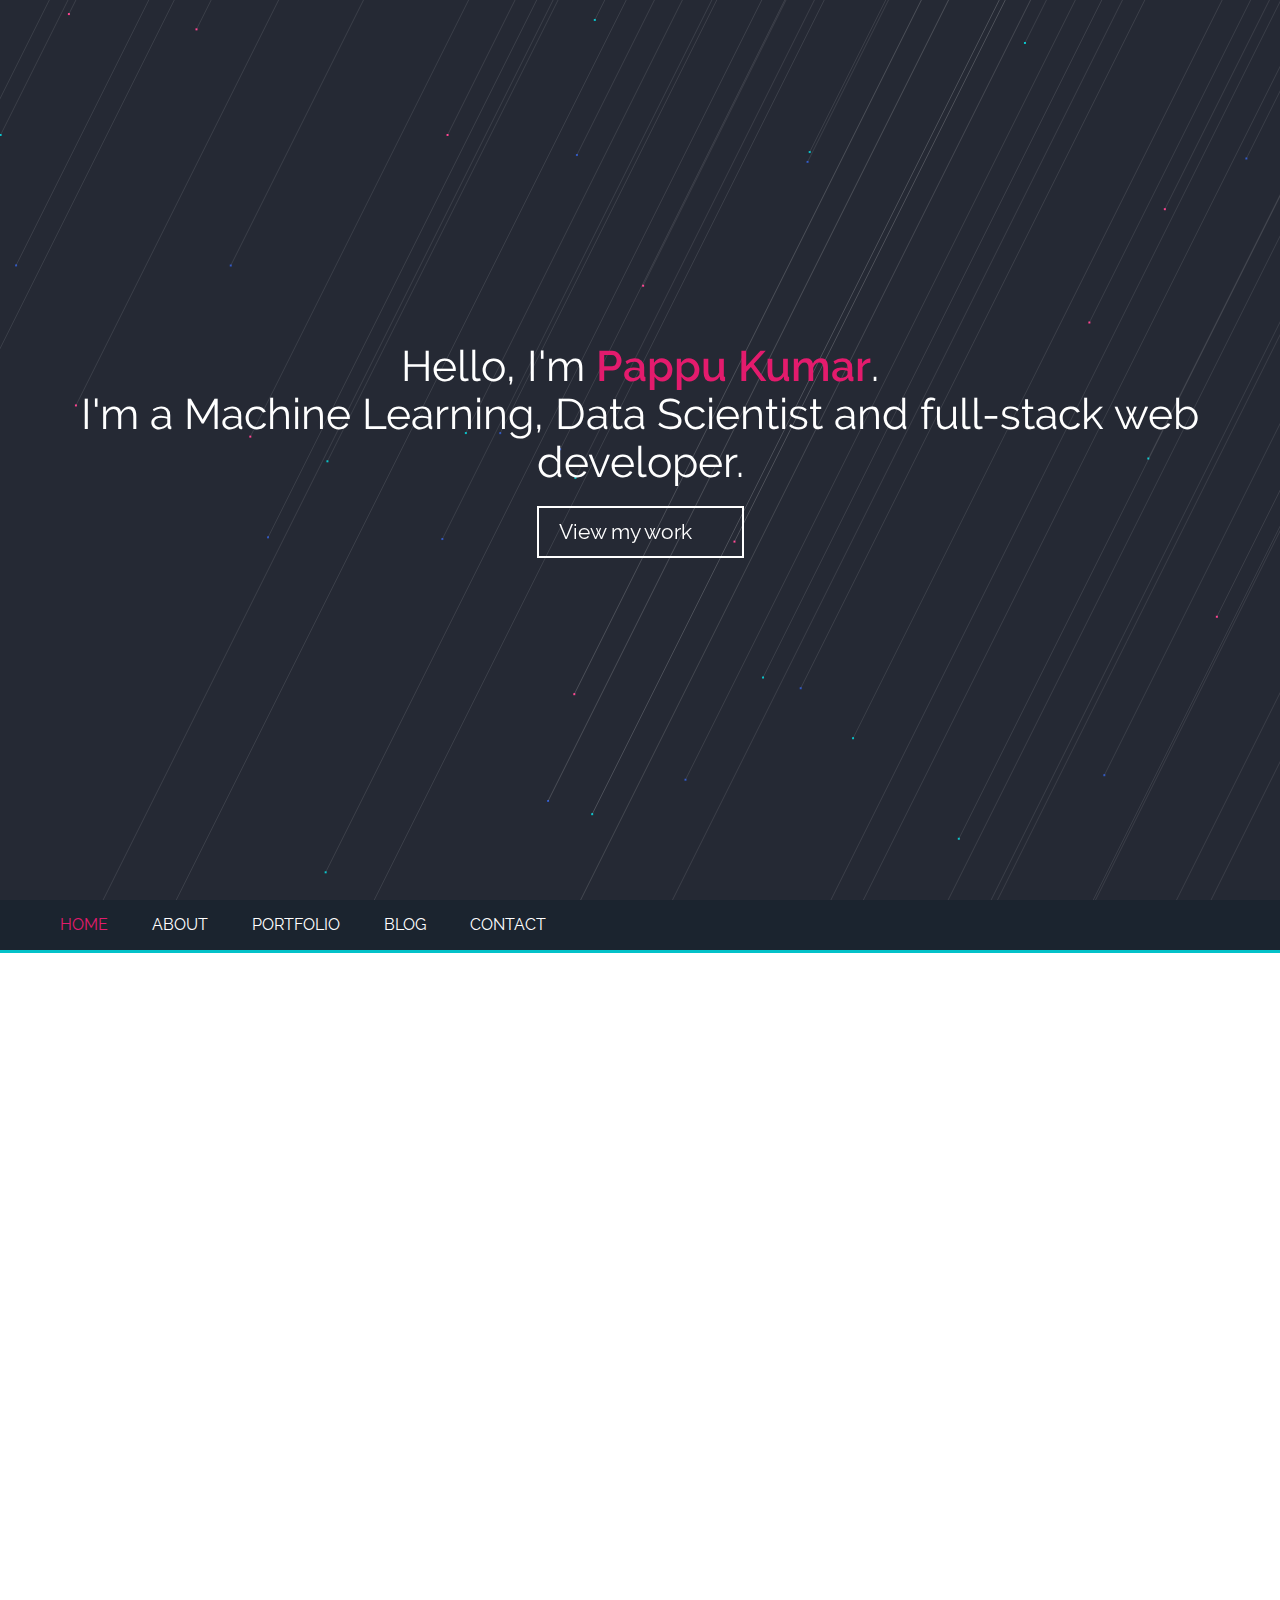
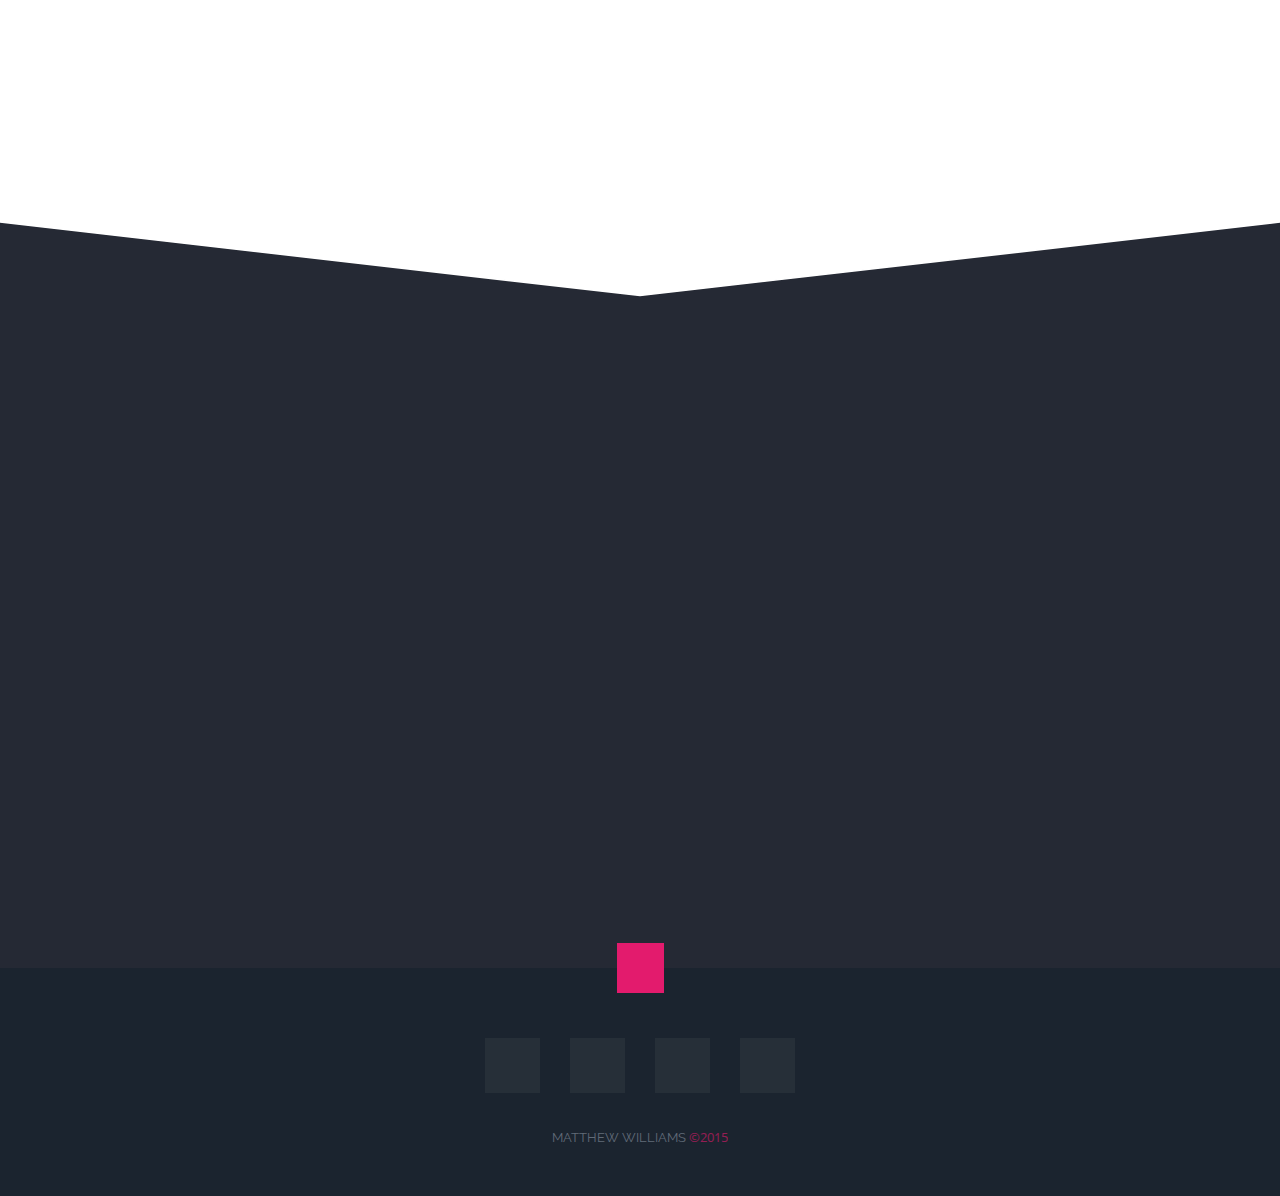
==== index.html @ 41be4f71 "Update index.html" ====
<!DOCTYPE html>
<html>
<head>
  <title></title>
  <meta name="viewport" content="width=device-width, initial-scale=1.0, maximum-scale=1, user-scalable=no">

  <!-- HOSTED -->
  <link href='https://fonts.googleapis.com/css?family=Open+Sans:400,600,700,600italic,300italic,400italic,300,700italic,800italic,800' rel='stylesheet' type='text/css'>
  <link href="fonts/mdi/css/materialdesignicons.min.css" media="all" rel="stylesheet" />

  <!-- LOCAL -->
  <link rel="stylesheet" href="style/style.css">
  <link rel='shortcut icon' href='favicon.ico' type='image/x-icon'/ >

  <!-- HOSTED -->
  <script src="https://cdnjs.cloudflare.com/ajax/libs/prefixfree/1.0.7/prefixfree.min.js"></script>
  <script src="https://ajax.googleapis.com/ajax/libs/jquery/2.2.0/jquery.min.js"></script>
  <script src="https://cdnjs.cloudflare.com/ajax/libs/mixitup/2.1.11/jquery.mixitup.min.js"></script>
  <script src="https://cdnjs.cloudflare.com/ajax/libs/waypoints/4.0.0/jquery.waypoints.min.js"></script>

  <!-- LOCAL -->
  <script src="scripts/pt.min.js"></script>
  <script src="scripts/index.js"></script>
  <script src="scripts/modal.js"></script>

</head>
<body>
<div class="overflow-wrap">

<!-- HOME -->
  <div class="modal-wrap flex">
    <div class="mask"></div>
    <div class="modal" id="modal">
      <div class="carousel-wrap">
        <div class="window">
          <div id="carousel">
          <div class="slide"></div>
          <div class="slide"></div>
          <div class="slide"></div>
          </div>
          <i class="mdi mdi-chevron-left" id="prev"></i>
          <i class="mdi mdi-chevron-right" id="next"></i>
        </div>

      </div>
      <div class="info-box">
        <div class="title"></div>
        <div class="tag"></div>
        <div class="detail"></div>
        <a href="#" target="_blank"><div class="button"><i class="mdi mdi-open-in-new"></i>VIEW SITE</div></a>
      </div>
      <i class="close mdi mdi-close"></i>
    </div>
  </div>

  <section id="home" class="flex height-fix">
    <div id="pt" class="canvas"></div>
    <div class="flex">

      <div class="text">
        Hello, I'm <span class="highlight">Pappu Kumar</span>.
        <br>
        I'm a Machine Learning, Data Scientist and full-stack web developer.
      </div>

      <div class="button page-link" dest="about">View my work <i class="mdi mdi-arrow-right"></i></div>

      <nav class="flex">
        <div class="link-wrap">
          <div class="active page-link" dest="home">home</div>
          <div class="page-link" dest="about">about</div>
          <div class="page-link" dest="portfolio">portfolio</div>
          <div class="page-link" dest="blog">blog</div>
          <div class="page-link" dest="contact">contact</div>
        </div>
        <i class="mdi mdi-menu"></i>
      </nav>
    </div>

  </section>

<!-- ABOUT -->
  <section id="about">
    <div class="container flex">

      <div class="header waypoint" data-animation="slide-in-left">ABOUT</div>
      <div class="header-bar waypoint" data-animation="slide-in-left" data-delay=".5s"></div>

      <div class="flex row label-wrap">
        <div class="flex row-gt-sm">
        <div class="flex bullet-wrap ">
          <div class="hex-wrap waypoint" data-animation="flip-in-x">
            <div class="hexagon">
              <i class="mdi mdi-speedometer"></i>
            </div>
          </div>
          <div class="waypoint" data-animation="fade-in">
            <div class="label bold">Fast</div>
            <div>Fast load times and lag free interaction, my highest priority.</div>
          </div>
        </div>

        <div class="flex bullet-wrap " >
          <div class="hex-wrap waypoint" data-animation="flip-in-x" data-delay=".2s">
            <div class="hexagon">
              <i class="mdi mdi-cellphone-link"></i>
            </div>
          </div>
          <div class="waypoint" data-animation="fade-in" data-delay=".2s">
            <div class="label bold">Responsive</div>
            <div>My layouts will work on any device, big or small.</div>
          </div>
        </div>
        </div>
        <div class="flex row-gt-sm">
          <div class="flex bullet-wrap " >
            <div class="hex-wrap waypoint" data-animation="flip-in-x" data-delay=".4s">
              <div class="hexagon">
                <i class="mdi mdi-lightbulb-outline"></i>
              </div>
            </div>
            <div class="waypoint" data-animation="fade-in" data-delay=".4s">
              <div class="label bold">Intuitive</div>
              <div>Strong preference for easy to use, intuitive UX/UI.</div>
            </div>
          </div>

          <div class="flex bullet-wrap " >
            <div class="hex-wrap waypoint" data-animation="flip-in-x" data-delay=".6s">
              <div class="hexagon">
                <i class="mdi mdi-rocket"></i>
              </div>
            </div>
            <div class="waypoint" data-animation="fade-in" data-delay=".6s">
              <div class="label bold">Dynamic</div>
              <div>Websites don't have to be static, I love making pages come to life.</div>
            </div>
          </div>
        </div>
      </div>

      <div class="skills-wrapper flex row-gt-sm">
        <div class="flex flex-50-gt-sm waypoint" data-animation="slide-in-left">
          <img src="img/me.jpg" class="me">
          <!-- <div><img class="up-arrow" src="img/up-arrow.png"></div> -->
          <div class="label bold">Who's this guy?</div>
          <div>
            I'm the Front-End Developer for <a class="highlight" href="http://www.eyecuelab.com" target="_blank">EyeCue Lab</a> in Portland, OR.
            <br>
            I have serious passion for UI effects, animations and creating intuitive, dynamic user experiences.
            <br>
            <span class="page-link highlight" dest="contact">Let's make something special.</span>
          </div>
        </div>

        <div class="flex flex-50-gt-sm waypoint bars-wrap"  data-animation="slide-in-right">
          <div class="bar flex">
            <div class="bar fill" style="width:75%">
              <div class="tag bold flex">CSS</div>
            </div>
            <span>80%</span>
          </div>

          <div class="bar flex">
            <div class="bar fill" style="width:85%">
              <div class="tag bold flex">HTML</div>
            </div>
            <span>90%</span>
          </div>


          <div class="bar flex">
            <div class="bar fill" style="width:65%">
              <div class="tag bold flex">React</div>
            </div>
            <span>70%</span>
          </div>

          <div class="bar flex">
            <div class="bar fill" style="width:80%">
              <div class="tag bold flex">JavaScript</div>
            </div>
            <span>80%</span>
          </div>

          <div class="bar flex">
            <div class="bar fill" style="width:65%">
              <div class="tag bold flex">Angular</div>
            </div>
            <span>70%</span>
          </div>

          <div class="bar flex">
            <div class="bar fill" style="width:55%">
              <div class="tag bold flex">Node.js</div>
            </div>
            <span>50%</span>
          </div>


          <div class="bar flex">
            <div class="bar fill" style="width:65%">
              <div class="tag bold flex">Ruby/Rails</div>
            </div>
            <span>70%</span>
          </div>

          <div class="bar flex">
            <div class="bar fill" style="width:55%">
              <div class="tag bold flex">UI Design</div>
            </div>
            <span>50%</span>
          </div>

          <div class="bar flex">
            <div class="bar fill" style="width:60%">
              <div class="tag bold flex">Photoshop</div>
            </div>
            <span>60%</span>
          </div>

          <div class="bar flex">
            <div class="bar fill" style="width:45%">
              <div class="tag bold flex">Illustrator</div>
            </div>
            <span>40%</span>
          </div>

        </div>
      </div>
    </div>
  </section>

<!-- PORTFOLIO -->
  <section class="flex" id="portfolio">

    <div class="header waypoint" data-animation="slide-in-right">PROJECTS</div>
    <div class="header-bar waypoint" data-animation="slide-in-right" data-delay=".3s"></div>

    <div class="filter-wrap waypoint" data-animation="fade-in">
      <div class="flex row">
        <div class="filter" data-filter="all">ALL</div>
        <div class="filter" data-filter=".node">NODE.JS</div>
        <div class="filter" data-filter=".rails">RUBY/RAILS</div>
        <div class="filter" data-filter=".js">JAVASCRIPT</div>
      </div>
      <div class="float-bar">
        <div class="flex row">
          <div class="filter" data-filter="all">ALL</div>
          <div class="filter" data-filter=".node">NODE.JS</div>
          <div class="filter" data-filter=".rails">RUBY/RAILS</div>
          <div class="filter" data-filter=".js">JAVASCRIPT</div>
        </div>
      </div>
    </div>

    <div id="gallery" class="container flex row wrap waypoint">
      <div class="mix js" data-my-order="1">
        <div>
          <div class="card"></div>
          <div class="text">
            <div class="bold">Roambi</div>
            <span class="highlight">Pure JavaScript</span>
          </div>
          <div class="button" id="roambi">LEARN MORE</div>
        </div>
      </div>

      <div class="mix rails" data-my-order="1">
        <div>
          <div class="card"></div>
          <div class="text">
            <div class="bold">Walker Tracker</div>
            <span class="highlight">Ruby on Rails+ JS</span>
          </div>
          <div class="button" id="walker">LEARN MORE</div>
        </div>
      </div>

      <div class="mix node" data-my-order="1">
        <div>
          <div class="card"></div>
          <div class="text">
            <div class="bold">MY STAND</div>
            <span class="highlight">Node.js on Sails</span>
          </div>
          <div class="button" id="mystand">LEARN MORE</div>
        </div>
      </div>

      <div class="mix js" data-my-order="1">
        <div>
          <div class="card"></div>
          <div class="text">
            <div class="bold">NEVER SURRENDER</div>
            <span class="highlight">Pure JavaScript</span>
          </div>
          <div class="button" id="never">LEARN MORE</div>
        </div>
      </div>

      <div class="mix rails" data-my-order="1">
        <div>
          <div class="card"></div>
          <div class="text">
            <div class="bold">Powur</div>
            <span class="highlight">Ruby on Rails + Angular</span>
          </div>
          <div class="button" id="powur">LEARN MORE</div>
        </div>
      </div>


      <div class="mix node" data-my-order="1">
        <div>
          <div class="card"></div>
          <div class="text">
            <div class="bold">The Mall</div>
            <span class="highlight">Node + React.js</span>
          </div>
          <div class="button" id="themall">LEARN MORE</div>
        </div>
      </div>
    </div>
  </section>

<!-- BLOG -->
  <section id="blog">
    <div class="container flex">

      <div class="header waypoint" data-animation="slide-in-left">BLOG</div>
      <div class="header-bar waypoint" data-animation="slide-in-left" data-delay=".5s"></div>

      <div class="flex row wrap">
        <div class="flex row-gt-sm">
          <a href="http://blog.eyecuelab.com/2016/04/29/breaking-your-coders-block/" target="_blank">
            <div class="blog-wrap waypoint" data-animation="fade-in">
              <div class="fade-wrap">
                <div class="thumb" id="thumb-1"></div>
                <div class="label bold">Breaking Your Coder's Block</div>
                <div class="date">APRIL 29, 2016</div>
                <div class="bar"></div>
                <div class="text">
                  At one time or another, as a developer, we've all found ourselves hopelessly stuck on a coding issue...
                </div>
              </div>
            </div>
          </a>
          <a href="http://blog.eyecuelab.com/2015/03/19/this-is-your-brain-on-caffeine/" target="_blank">
            <div class="blog-wrap waypoint" data-animation="fade-in" data-delay=".2s">
              <div class="fade-wrap">
                <div class="thumb" id="thumb-2"></div>
                <div class="label bold">!Awake: This is Your Brain on Caffeine</div>
                <div class="date">MARCH 19, 2015</div>
                <div class="bar"></div>
                <div class="text">
                  If there's one thing I can truly claim to be an expert on, it's staying awake. For five years I struggled to stay employed...
                </div>
              </div>
            </div>
          </a>
        </div>
        <div class="flex row-gt-sm">
          <a href="http://blog.eyecuelab.com/2015/03/04/getting-a-handle-on-handlebars/" target="_blank">
            <div class="blog-wrap waypoint" data-animation="fade-in" data-delay=".4s">
              <div class="fade-wrap">
                <div class="thumb" id="thumb-3"></div>
                <div class="label bold">Getting a Handle on Handlebars</div>
                <div class="date">MARCH 04, 2015</div>
                <div class="bar"></div>
                <div class="text">
                  Here at EyeCue Lab we render most of our data-laden HTML pages in Handlebar templates...
                </div>
              </div>
            </div>
          </a>
          <a href="http://blog.eyecuelab.com/2015/02/23/essential_extensions/" target="_blank">
            <div class="blog-wrap waypoint" data-animation="fade-in" data-delay=".6s">
              <div class="fade-wrap">
                <div class="thumb" id="thumb-4"></div>
                <div class="label bold">5 Extensions for Your Chrome Toolbelt</div>
                <div class="date">FEBRUARY 23, 2015</div>
                <div class="bar"></div>
                <div class="text">
                  If you're not using Google Chrome as a front-end web developer, you're missing out. Not only is Chrome the...
                </div>
              </div>
            </div>
          </a>
        </div>
      </div>
    </div>
  </section>

  <!-- CONTACT -->
  <section id="contact">
    <svg preserveAspectRatio="none" viewBox="0 0 100 102" height="75" width="100%" version="1.1" xmlns="http://www.w3.org/2000/svg" class="svgcolor-light">
      <path d="M0 0 L50 100 L100 0 Z" fill="white" stroke="white"></path>
    </svg>
    <div class="container flex">
      <div class="header waypoint" data-animation="slide-in-left">CONTACT</div>
      <div class="header-bar waypoint" data-animation="slide-in-right" data-delay=".25s"></div>
      <div class="highlight waypoint" data-animation="slide-in-right" data-delay=".5s">Have a question or want to work together?</div>
      <form class="waypoint" data-animation="pop-in" data-delay=".5s" id="contact-form">
        <input placeholder="Name" type="text" name="name" required>
        <input placeholder="Enter email" type="email" name="email" required>
        <textarea placeholder="Your Message" type="text" name="message"></textarea>
        <div id="success">
          <div>Your message was sent successfully. Thanks!<span id="close" class="mdi mdi-close"></span></div>
        </div>
        <input class="button" type="submit" id="submit" value=SUBMIT>
      </form>
    </div>
  </section>

  <footer>
    <i class="mdi mdi-chevron-double-up page-link" dest="home"></i>

    <div class="icon-wrap flex row">
      <a href="https://www.linkedin.com/in/mattwilliams85">
        <div class="flex icon" id="icon-2">
          <i class="mdi mdi-linkedin"></i>
        </div>
      </a>
      <a href="https://www.facebook.com/matthew.williams.351">
        <div class="flex icon" id="icon-3">
          <i class="mdi mdi-facebook"></i>
        </div>
      </a>
      <a href="https://instagram.com/infinite_edge/">
        <div class="flex icon" id="icon-4">
          <i class="mdi mdi-instagram"></i>
        </div>
      </a>
      <a href="http://codepen.io/matthewwilliams/">
        <div class="flex icon" id="icon-5">
          <i class="mdi mdi-codepen"></i>
        </div>
      </a>
    </div>
    <div class="info-box">
      <div class="footnote">MATTHEW WILLIAMS <span class="highlight">&copy;2015</span></div>
    </div>
  </footer>

</div>

<div id="preload">
   <img src="img/me.png"/>
   <img src="img/filler.jpg"/>
   <img src="img/thumb-1.jpg"/>
   <img src="img/thumb-2.jpg"/>
   <img src="img/thumb-3.jpg"/>
   <img src="img/thumb-4.jpg"/>
   <img src="img/thumb-5.jpg"/>
   <img src="img/thumb-6.jpg"/>
   <img src="img/blog-1.jpg"/>
   <img src="img/blog-2.jpg"/>
   <img src="img/blog-3.jpg"/>
   <img src="img/blog-4.jpg"/>
   <img src="img/slides/mystand-0.jpg"/>
   <img src="img/slides/mystand-1.jpg"/>
   <img src="img/slides/mystand-2.jpg"/>
   <img src="img/slides/never-0.jpg"/>
   <img src="img/slides/never-1.jpg"/>
   <img src="img/slides/never-2.jpg"/>
   <img src="img/slides/powur-0.jpg"/>
   <img src="img/slides/powur-1.jpg"/>
   <img src="img/slides/powur-2.jpg"/>
   <img src="img/slides/roambi-0.jpg"/>
   <img src="img/slides/roambi-1.jpg"/>
   <img src="img/slides/roambi-2.jpg"/>
   <img src="img/slides/themall-0.jpg"/>
   <img src="img/slides/themall-1.jpg"/>
   <img src="img/slides/themall-2.jpg"/>
   <img src="img/slides/walker-0.jpg"/>
   <img src="img/slides/walker-1.jpg"/>
   <img src="img/slides/walker-2.jpg"/>
</div>

</body>
</html>

<script src="scripts/canvas.js"></script>
---- style/style.css ----
@font-face {
  font-family: 'Raleway';
  src: url("../fonts/Raleway-Regular.ttf"); }
@font-face {
  font-family: 'Raleway-semibold';
  src: url("../fonts/Raleway-SemiBold.ttf"); }
@font-face {
  font-family: 'Raleway-bold';
  src: url("../fonts/Raleway-Bold.ttf"); }
@keyframes fadeIn {
  100% {
    opacity: 1; } }
@keyframes flipInX {
  from {
    -webkit-transform: perspective(400px) rotateY(90deg);
    transform: perspective(400px) rotateY(90deg);
    -webkit-animation-timing-function: ease-in;
    animation-timing-function: ease-in;
    opacity: 0; }
  40% {
    -webkit-transform: perspective(400px) rotateY(-20deg);
    transform: perspective(400px) rotateY(-20deg);
    -webkit-animation-timing-function: ease-in;
    animation-timing-function: ease-in; }
  60% {
    -webkit-transform: perspective(400px) rotateY(10deg);
    transform: perspective(400px) rotateY(10deg);
    opacity: 1; }
  80% {
    -webkit-transform: perspective(400px) rotateY(-5deg);
    transform: perspective(400px) rotateY(5deg); }
  to {
    -webkit-transform: perspective(400px);
    transform: perspective(400px);
    opacity: 1; } }
@keyframes popDown {
  0% {
    transform: translateY(-100px); } }
@keyframes slideUp {
  0% {
    transform: translateY(300px); }
  100% {
    opacity: 1;
    transform: translateY(0); } }
@keyframes slideDown {
  0% {
    transform: translateY(-300px); }
  100% {
    opacity: 1;
    transform: translateY(0); } }
@keyframes slideInLeft {
  0% {
    opacity: 0;
    transform: translateX(-300px); }
  100% {
    opacity: 1;
    transform: translateX(0); } }
@keyframes slideInRight {
  0% {
    opacity: 0;
    transform: translateX(300px); }
  100% {
    opacity: 1;
    transform: translateX(0); } }
@keyframes toBottomFromTop {
  49% {
    transform: translateY(100%); }
  50% {
    opacity: 0;
    transform: translateY(-100%); }
  51% {
    opacity: 1; } }
@keyframes popIn {
  0% {
    transform: scale(0); }
  60% {
    opacity: 1;
    transform: scale(1.05); }
  80% {
    transform: scale(0.95); }
  100% {
    transform: scale(1);
    opacity: 1; } }
a {
  text-decoration: none;
  color: inherit; }

body {
  color: #fff;
  font-family: 'Raleway';
  text-align: center;
  margin: 0px;
  font-size: 8pt;
  -webkit-font-smoothing: antialiased;
  -moz-osx-font-smoothing: grayscale;
  overflow-x: hidden; }

#preload {
  display: none; }

.disable-hover {
  pointer-events: none; }

.overflow-wrap {
  overflow-x: hidden; }

.canvas {
  position: absolute;
  top: 0;
  left: 0;
  width: 100vw;
  height: 100%;
  background: url("img/filler.jpg") center center/cover; }

.button {
  padding: 10px 20px;
  border: 2px solid #fff;
  box-sizing: inherit;
  display: inline-block;
  font-size: 13pt;
  transition: all .5s;
  cursor: pointer; }
  .button:hover {
    background-color: #04C2C9;
    border-color: #04C2C9; }
  .button .mdi {
    vertical-align: middle; }

.bold {
  font-family: 'Raleway-bold'; }

.flex {
  display: flex;
  flex-direction: column;
  justify-content: center;
  align-items: center; }
  .flex.row {
    flex-direction: row; }
  .flex.wrap {
    flex-wrap: wrap; }

.hex-wrap {
  text-align: center;
  position: relative;
  display: inline-block;
  width: 80px;
  height: 80px; }

.hexagon {
  background-color: #04C2C9;
  height: 100%;
  width: calc(100% * 0.57735);
  display: inline-block; }

.hexagon:before {
  position: absolute;
  top: 0;
  right: calc((100% / 2) - ((100% * 0.57735) / 2));
  background-color: inherit;
  height: inherit;
  width: inherit;
  content: '';
  transform: rotateZ(60deg); }

.hexagon:after {
  position: absolute;
  top: 0;
  right: calc((100% / 2) - ((100% * 0.57735) / 2));
  background-color: inherit;
  height: inherit;
  width: inherit;
  content: '';
  transform: rotateZ(-60deg); }

.highlight {
  color: #E31B6D; }

.header {
  font-size: 25pt;
  font-family: 'raleway-bold';
  position: relative;
  color: #444649;
  position: relative; }

.header-bar {
  margin: 25px 0 75px 0;
  width: 70px;
  height: 4px;
  background: #444649; }

.label {
  font-size: 14pt;
  font-weight: 500; }

.resume {
  background: #455261;
  height: 100px; }

nav {
  bottom: 0;
  left: 0;
  position: absolute;
  height: 50px;
  width: 100%;
  background: #1B242F;
  border-bottom: 3px solid #04C2C9;
  text-align: left;
  z-index: 99; }
  nav.fixed {
    top: 0;
    bottom: inherit;
    left: 0;
    position: fixed; }
    nav.fixed.desk {
      animation: popDown .5s; }
  nav .link-wrap {
    max-width: 1200px;
    width: 100%;
    position: absolute;
    top: 53px;
    background: #333;
    overflow: hidden;
    height: 0;
    transition: height .3s ease-out; }
    nav .link-wrap.visible {
      height: 220px; }
    nav .link-wrap div {
      padding: 12px 20px;
      font-size: 12pt;
      cursor: pointer;
      transition: color .5s;
      text-transform: uppercase; }
      nav .link-wrap div:first-child {
        padding: 25px 20px 12px 20px; }
      nav .link-wrap div:hover {
        color: #E31B6D; }
  nav .mdi-menu {
    position: absolute;
    right: 5vw;
    margin: auto 0;
    font-size: 30pt;
    line-height: 36pt;
    top: 0; }
  nav .active {
    color: #E31B6D; }

.carousel-wrap {
  position: relative;
  height: 250px;
  margin: 0 auto; }

.window {
  overflow: hidden;
  position: relative;
  background: #222; }

#carousel {
  width: 10000px;
  position: relative;
  top: 0; }

.slide {
  height: 250px;
  cursor: pointer;
  float: left;
  display: flex;
  flex-direction: column;
  justify-content: center; }

.mdi-chevron-left, .mdi-chevron-right {
  cursor: pointer;
  position: absolute;
  bottom: 0;
  background: rgba(0, 0, 0, 0.3);
  padding: 10px 15px;
  cursor: pointer;
  font-size: 14pt !important;
  font-weight: bold;
  color: #fff; }

.mdi-chevron-left {
  left: 0; }

.mdi-chevron-right {
  right: 0; }

.transition {
  transition: .7s; }

.modal-wrap {
  height: 100vh;
  width: 100vw;
  position: fixed;
  pointer-events: none;
  z-index: 100; }
  .modal-wrap .mask {
    height: 100%;
    width: 100%;
    position: absolute;
    top: 0;
    left: 0;
    background: rgba(0, 0, 0, 0.5);
    opacity: 0;
    transition: opacity .3s; }
  .modal-wrap .modal {
    background: #fff;
    box-shadow: 0 0 10px rgba(0, 0, 0, 0.4);
    position: relative;
    transition: all .3s;
    transform: scale(0.8);
    opacity: 0;
    align-items: flex-start;
    text-align: left;
    box-sizing: border-box;
    color: #333;
    height: 100vh; }
  .modal-wrap .close {
    bottom: 25px;
    right: 10px;
    color: #bbb;
    font-size: 20pt;
    position: absolute;
    font-weight: 800;
    cursor: pointer; }
  .modal-wrap .info-box {
    border-top: 3px solid #1B242F;
    padding: 15px 10px 85px 10px;
    box-sizing: border-box;
    color: #444; }
  .modal-wrap .title {
    font-size: 16pt;
    line-height: 20pt;
    font-family: 'Raleway-bold'; }
  .modal-wrap .tag {
    display: block;
    font-weight: 300;
    color: #c0c0c0;
    font-family: 'Raleway-bold';
    border-bottom: 1px solid rgba(0, 0, 0, 0.1);
    padding-bottom: 15px;
    font-size: 8pt; }
  .modal-wrap .detail {
    font-size: 9pt;
    line-height: 14pt;
    margin-top: 13px; }
  .modal-wrap .mdi-open-in-new {
    position: relative;
    left: -10px;
    font-size: 11pt; }
  .modal-wrap .button {
    padding: 11px 30px;
    font-size: 10pt;
    transition: all .5s;
    cursor: pointer;
    background: #E31B6D;
    color: #fff;
    font-weight: 600;
    border: 0;
    pointer-events: none;
    visibility: hidden;
    position: absolute;
    bottom: 20px;
    left: 10px; }
    .modal-wrap .button.visible {
      pointer-events: initial;
      visibility: visible; }
    .modal-wrap .button:hover {
      color: #E31B6D;
      background: #fff; }
  .modal-wrap .carousel {
    box-shadow: 10px 10px 5px 0px rgba(0, 0, 0, 0.25); }
  .modal-wrap.visible {
    pointer-events: initial; }
    .modal-wrap.visible .modal {
      transform: scale(1);
      opacity: 1; }
    .modal-wrap.visible .mask {
      opacity: 1; }

section {
  padding: 70px 0 70px 0;
  color: #616161;
  line-height: 11pt;
  position: relative; }
  section .container {
    max-width: 1200px;
    margin: 0 auto;
    padding: 0 10px;
    width: 100%;
    box-sizing: border-box; }
  section:nth-of-type(1) {
    padding: 0 10px;
    color: #fff;
    height: calc(100vh + 53px); }
    section:nth-of-type(1) .highlight {
      font-family: 'Raleway-semibold'; }
    section:nth-of-type(1) .text {
      margin: 0 0 20px 0;
      font-size: 16pt;
      line-height: 20pt;
      z-index: 1;
      pointer-events: none; }
    section:nth-of-type(1) .hexagon {
      transition: transform .9s ease-in-out; }
      section:nth-of-type(1) .hexagon:hover {
        transform: rotate(540deg); }
    section:nth-of-type(1) .button {
      padding: 12px 40px 12px 15px;
      position: relative;
      margin-bottom: 53px; }
      section:nth-of-type(1) .button .mdi {
        transition: transform .3s;
        position: absolute;
        right: 15px;
        top: 11px; }
      section:nth-of-type(1) .button:hover .mdi {
        transform: rotate(90deg); }
  section:nth-of-type(2) .label-wrap .label {
    margin: 20px 0 10px 0; }
  section:nth-of-type(2) .bullet-wrap {
    justify-content: flex-start;
    padding: 0 7px;
    height: 200px; }
  section:nth-of-type(2) .highlight {
    color: #009ADA; }
  section:nth-of-type(2) .up-arrow {
    margin: 15px 0;
    height: 30px; }
  section:nth-of-type(2) .skills-wrapper {
    align-items: flex-start;
    width: 100%; }
    section:nth-of-type(2) .skills-wrapper .me {
      height: 200px; }
    section:nth-of-type(2) .skills-wrapper .label {
      margin: 20px 0 15px 0; }
  section:nth-of-type(2) .hexagon i {
    position: absolute;
    top: 20px;
    font-size: 34pt;
    color: #fff;
    left: 0;
    right: 0;
    z-index: 1; }
  section:nth-of-type(2) .bars-wrap {
    margin: 50px auto 0 auto;
    width: calc(100% - 15px);
    max-width: 90%; }
    section:nth-of-type(2) .bars-wrap:not(.animated) .fill {
      width: 0 !important; }
  section:nth-of-type(2) .bar {
    color: #666;
    height: 22px;
    position: relative;
    background-color: #eee;
    margin: 0 0 12px 0;
    align-items: flex-end;
    font-size: 7pt; }
    section:nth-of-type(2) .bar:nth-child(1) .fill {
      transition: 1.1s 0.2s width ease-in-out; }
    section:nth-of-type(2) .bar:nth-child(2) .fill {
      transition: 1.2s 0.2s width ease-in-out; }
    section:nth-of-type(2) .bar:nth-child(3) .fill {
      transition: 1.3s 0.2s width ease-in-out; }
    section:nth-of-type(2) .bar:nth-child(4) .fill {
      transition: 1.4s 0.2s width ease-in-out; }
    section:nth-of-type(2) .bar:nth-child(5) .fill {
      transition: 1.5s 0.2s width ease-in-out; }
    section:nth-of-type(2) .bar:nth-child(6) .fill {
      transition: 1.6s 0.2s width ease-in-out; }
    section:nth-of-type(2) .bar:nth-child(7) .fill {
      transition: 1.7s 0.2s width ease-in-out; }
    section:nth-of-type(2) .bar:nth-child(8) .fill {
      transition: 1.8s 0.2s width ease-in-out; }
    section:nth-of-type(2) .bar:nth-child(9) .fill {
      transition: 1.9s 0.2s width ease-in-out; }
    section:nth-of-type(2) .bar:nth-child(10) .fill {
      transition: 2s 0.2s width ease-in-out; }
    section:nth-of-type(2) .bar span {
      display: none; }
    section:nth-of-type(2) .bar.fill {
      top: 0;
      left: 0;
      position: absolute;
      background-color: #00A1A7;
      padding: 0;
      opacity: 1; }
    section:nth-of-type(2) .bar .tag {
      top: 0;
      left: 0;
      position: absolute;
      background-color: #04C2C9;
      color: #fff;
      height: 100%;
      width: 110px;
      width: 70px; }
    section:nth-of-type(2) .bar.secondary {
      background-color: #C51675; }
      section:nth-of-type(2) .bar.secondary .tag {
        background-color: #E31B6D; }
    section:nth-of-type(2) .bar span {
      z-index: 1;
      padding: 0 15px 0 0; }
  section:nth-of-type(3) {
    background: #f5f5f5; }
    section:nth-of-type(3) .container {
      padding: 0; }
    section:nth-of-type(3) .filter-wrap {
      position: relative; }
    section:nth-of-type(3) .filter {
      font-size: 6pt;
      font-weight: 600;
      padding: 0 20px;
      cursor: pointer;
      transition: background-color .5s; }
    section:nth-of-type(3) .float-bar {
      top: 0;
      bottom: 0;
      left: 30px;
      position: absolute;
      margin: auto 0;
      position: absolute;
      overflow: hidden;
      height: 25px;
      border-radius: 1px;
      background: #E31B6D;
      transition: all .5s ease-in-out; }
      section:nth-of-type(3) .float-bar .row {
        top: 0;
        bottom: 0;
        left: -30px;
        position: absolute;
        margin: auto 0;
        transition: left .5s ease-in-out; }
        section:nth-of-type(3) .float-bar .row .filter {
          color: #fff; }
    section:nth-of-type(3) .text {
      top: 0;
      left: 0;
      position: absolute;
      width: 100%; }
    section:nth-of-type(3) #gallery {
      margin: 20px 0; }
      section:nth-of-type(3) #gallery .text, section:nth-of-type(3) #gallery .button {
        z-index: 2;
        text-align: center;
        opacity: 0;
        transition: all 0.3s ease-in-out;
        color: #1B242F; }
        section:nth-of-type(3) #gallery .text .bold, section:nth-of-type(3) #gallery .button .bold {
          font-size: 16pt; }
      section:nth-of-type(3) #gallery .button {
        right: 0;
        bottom: 0;
        left: 0;
        position: absolute;
        border: 2px solid #E31B6D;
        width: 170px;
        margin: 0 auto;
        font-size: 13pt;
        padding: 7px 0; }
      section:nth-of-type(3) #gallery .mix {
        display: none;
        position: relative; }
        section:nth-of-type(3) #gallery .mix .waypoint {
          background: #fff; }
        section:nth-of-type(3) #gallery .mix .button:hover {
          background: #E31B6D;
          color: #fff; }
        section:nth-of-type(3) #gallery .mix:nth-child(1) .card {
          background: url("../img/thumb-1.jpg") center center/cover; }
        section:nth-of-type(3) #gallery .mix:nth-child(2) .card {
          background: url("../img/thumb-2.jpg") center center/cover; }
        section:nth-of-type(3) #gallery .mix:nth-child(3) .card {
          background: url("../img/thumb-3.jpg") center center/cover; }
        section:nth-of-type(3) #gallery .mix:nth-child(4) .card {
          background: url("../img/thumb-4.jpg") center center/cover; }
        section:nth-of-type(3) #gallery .mix:nth-child(5) .card {
          background: url("../img/thumb-5.jpg") center center/cover; }
        section:nth-of-type(3) #gallery .mix:nth-child(6) .card {
          background: url("../img/thumb-6.jpg") center center/cover; }
        section:nth-of-type(3) #gallery .mix:nth-child(7) .card {
          background: url("../img/thumb-7.jpg") center center/cover; }
        section:nth-of-type(3) #gallery .mix:nth-child(8) .card {
          background: url("../img/thumb-8.jpg") center center/cover; }
        section:nth-of-type(3) #gallery .mix:nth-child(9) .card {
          background: url("../img/thumb-9.jpg") center center/cover; }
        section:nth-of-type(3) #gallery .mix:nth-child(10) .card {
          background: url("../img/thumb-10.jpg") center center/cover; }
        section:nth-of-type(3) #gallery .mix:nth-child(11) .card {
          background: url("../img/thumb-11.jpg") center center/cover; }
        section:nth-of-type(3) #gallery .mix:nth-child(12) .card {
          background: url("../img/thumb-12.jpg") center center/cover; }
        section:nth-of-type(3) #gallery .mix .card {
          height: 240px;
          max-width: 100%;
          width: calc(50vw - 8px);
          cursor: pointer;
          transition: opacity .5s; }
        section:nth-of-type(3) #gallery .mix:hover .card {
          opacity: 0; }
        section:nth-of-type(3) #gallery .mix:hover .text {
          opacity: 1;
          top: 24%; }
        section:nth-of-type(3) #gallery .mix:hover .button {
          opacity: 1;
          bottom: 24%; }
  section .flex-50-gt-sm {
    display: block; }
  section:nth-of-type(4) {
    padding: 130px 0 100px 0;
    text-align: left; }
    section:nth-of-type(4) .flex.row-gt-sm, section:nth-of-type(4) .flex.wrap {
      align-items: flex-start; }
    section:nth-of-type(4) .gradient {
      position: absolute;
      top: 0;
      left: 0;
      height: 100%;
      width: 100%; }
    section:nth-of-type(4) .blog-wrap {
      margin: 0 0 50px 0;
      padding: 0 2px;
      width: 100%;
      cursor: pointer; }
      section:nth-of-type(4) .blog-wrap #thumb-1 {
        background: url("../img/blog-1.jpg") center center/cover; }
      section:nth-of-type(4) .blog-wrap #thumb-2 {
        background: url("../img/blog-2.jpg") center center/cover; }
      section:nth-of-type(4) .blog-wrap #thumb-3 {
        background: url("../img/blog-3.jpg") center center/cover; }
      section:nth-of-type(4) .blog-wrap #thumb-4 {
        background: url("../img/blog-4.jpg") center center/cover; }
      section:nth-of-type(4) .blog-wrap .fade-wrap {
        transition: opacity .3s; }
      section:nth-of-type(4) .blog-wrap.fade .fade-wrap {
        opacity: 0.4; }
      section:nth-of-type(4) .blog-wrap.hover .fade-wrap .label {
        color: #04C2C9; }
    section:nth-of-type(4) .label {
      line-height: 14pt;
      font-size: 12pt;
      transition: color .3s ease-in-out; }
    section:nth-of-type(4) .thumb {
      height: 150px;
      margin: 0 0 15px 0; }
    section:nth-of-type(4) .date {
      font-size: 7pt;
      font-family: 'Open sans';
      margin: 5px 0 0 0; }
    section:nth-of-type(4) .bar {
      height: 3px;
      width: 25%;
      background: #04C2C9;
      margin: 10px 0px; }
    section:nth-of-type(4) .text {
      font-size: 9pt;
      line-height: 13pt;
      max-height: 85px; }
  section:nth-of-type(5) {
    background: #252934;
    color: #fff;
    padding-top: 175px; }
    section:nth-of-type(5) .header {
      color: #fff; }
    section:nth-of-type(5) .header-bar {
      margin: 25px 0 40px 0;
      background: #fff;
      width: 110px; }
    section:nth-of-type(5) .highlight {
      font-weight: 600;
      color: #04C2C9; }
    section:nth-of-type(5) svg {
      position: absolute;
      top: 0;
      left: 0; }
    section:nth-of-type(5) form {
      margin: 40px auto 0 auto;
      min-width: 95%; }
    section:nth-of-type(5) input[type="text"], section:nth-of-type(5) input[type="email"], section:nth-of-type(5) textarea {
      display: block;
      width: 100%;
      box-sizing: border-box;
      outline: none;
      border: 0;
      padding: 10px 15px;
      background: #1E242C;
      font-size: 12pt;
      margin-bottom: 3px;
      color: #fff; }
    section:nth-of-type(5) textarea {
      min-height: 150px;
      margin-bottom: 5px; }
    section:nth-of-type(5) .button {
      float: right;
      margin: 5px 0 0 0;
      font-size: 12pt;
      padding: 10px 30px;
      color: #fff;
      background: transparent;
      outline: 0; }
      section:nth-of-type(5) .button:hover {
        background: #04C2C9; }
    section:nth-of-type(5) #success {
      height: 0;
      width: 100%;
      overflow: hidden;
      position: relative;
      transition: height .25s; }
      section:nth-of-type(5) #success.expand {
        height: 36px; }
      section:nth-of-type(5) #success div {
        background: #04c986;
        color: #157051;
        font-size: 10pt;
        font-weight: 600;
        padding: 5px 0;
        border: 1px solid #157c59; }
    section:nth-of-type(5) #close {
      position: absolute;
      padding: 5px 15px;
      font-size: 12pt;
      font-weight: 600;
      right: 0;
      cursor: pointer; }

footer {
  background: #1B242F;
  padding: 70px 0 50px 0;
  position: relative; }
  footer .mdi-chevron-double-up {
    position: absolute;
    top: -25px;
    background: #E31B6D;
    font-size: 30pt;
    width: 47px;
    height: 50px;
    line-height: 40pt;
    left: 0;
    right: 0;
    margin: 0 auto;
    cursor: pointer;
    transition: background .5s; }
    footer .mdi-chevron-double-up:hover {
      background: #fb1f79; }
  footer .icon-wrap .icon {
    overflow: hidden;
    transition: background 0.3s, color 0.3s, box-shadow 0.3s, transform 0.3s;
    cursor: pointer;
    width: 55px;
    height: 55px;
    position: relative;
    text-align: center;
    margin: 0 15px;
    background: #262F38;
    font-size: 18pt; }
  footer .icon-wrap .mdi {
    text-align: center;
    color: #fff; }
    footer .icon-wrap .mdi.mdi-codepen {
      font-size: 20pt; }
  footer .icon-wrap .icon:hover {
    background: #04C2C9;
    box-shadow: 0 0 0 3px rgba(4, 94, 201, 0.1);
    transform: scale(0.9); }
    footer .icon-wrap .icon:hover .mdi {
      color: #fff; }
  footer .icon-wrap .icon:hover .mdi {
    -webkit-animation: toBottomFromTop 0.3s forwards;
    -moz-animation: toBottomFromTop 0.3s forwards;
    animation: toBottomFromTop 0.3s forwards; }
  footer .footnote {
    font-size: 10pt;
    color: #8F9AA7;
    margin-top: 35px;
    opacity: 0.6; }
    footer .footnote .highlight {
      font-family: 'Open Sans';
      color: #E31B6D; }

@media screen and (max-width: 400px) {
  section:nth-of-type(3) #gallery .mix .card {
    width: 100vw; } }
@media screen and (min-width: 600px) {
  body {
    font-size: 12pt; }

  .container {
    padding: 0 20px; }

  .header {
    font-size: 30pt; }

  .header-bar {
    margin: 25px 0 100px 0; }

  .label {
    font-size: 18pt; }

  .hex-wrap {
    height: 100px;
    width: 100px; }

  .slide, .carousel-wrap {
    height: 450px; }

  .mdi-chevron-left, .mdi-chevron-right {
    font-size: 25pt !important; }

  .modal-wrap .modal {
    top: -6vh;
    height: initial; }
  .modal-wrap .info-box {
    padding: 35px 60px 90px 25px; }
  .modal-wrap .title {
    font-size: 22pt;
    line-height: 30pt; }
  .modal-wrap .tag {
    font-size: 11pt; }
  .modal-wrap .detail {
    font-size: 11pt;
    line-height: 18pt;
    margin-top: 15px; }
  .modal-wrap .close {
    right: 25px; }
  .modal-wrap .button {
    left: 25px; }

  nav .link-wrap {
    position: initial;
    background: none;
    overflow: visible;
    height: initial;
    text-align: left; }
    nav .link-wrap .visible {
      height: initial; }
    nav .link-wrap div {
      margin: 0 20px;
      padding: initial;
      font-size: initial;
      display: inline; }
      nav .link-wrap div:first-child {
        padding: 0; }
  nav .mdi-menu {
    display: none; }

  section {
    line-height: 18pt;
    padding: 100px 0 130px 0; }
    section .container {
      padding: 0 10px; }
    section:nth-of-type(1) .text {
      font-size: 32pt;
      line-height: 36pt; }
    section:nth-of-type(1) .button {
      padding: 12px 50px 12px 20px; }
      section:nth-of-type(1) .button .mdi {
        top: 16px; }
    section:nth-of-type(2) .label-wrap .label {
      margin: 15px 0 5px 0; }
    section:nth-of-type(2) .label-wrap > div {
      padding: 0 15px; }
    section:nth-of-type(2) .bullet-wrap {
      height: 230px; }
    section:nth-of-type(2) .skills-wrapper > .flex:first-child {
      padding: 0 50px 0 50px; }
    section:nth-of-type(2) .skills-wrapper .me {
      height: 250px; }
    section:nth-of-type(2) .bar {
      height: 28px;
      margin: 0 0 15px 0;
      font-size: 11pt; }
      section:nth-of-type(2) .bar span {
        display: initial; }
      section:nth-of-type(2) .bar .tag {
        width: 110px; }
    section:nth-of-type(2) .hexagon i {
      font-size: 40pt; }
    section:nth-of-type(3) .filter {
      font-size: 11pt;
      margin: 0 15px;
      padding: 0 30px; }
    section:nth-of-type(3) .float-bar {
      height: 30px; }
    section:nth-of-type(3) #gallery .mix .card {
      height: 300px; }
    section:nth-of-type(4) {
      padding: 130px 0 180px 0; }
      section:nth-of-type(4) .label {
        line-height: 22pt;
        font-size: 16pt; }
      section:nth-of-type(4) .date {
        font-size: 8.5pt; }
      section:nth-of-type(4) .bar {
        margin: 15px 0px; }
      section:nth-of-type(4) .text {
        font-size: 11pt;
        line-height: 15pt; }
      section:nth-of-type(4) .blog-wrap {
        width: 400px; }
      section:nth-of-type(4) .thumb {
        height: 200px; }
    section:nth-of-type(5) form {
      min-width: 500px; } }
@media screen and (min-width: 960px) {
  .waypoint {
    opacity: 0; }

  .animated.waypoint#gallery {
    opacity: 1; }
    .animated.waypoint#gallery .mix:nth-child(1) > div {
      opacity: 0;
      animation: slideUp 0.75s 0.1s ease both; }
    .animated.waypoint#gallery .mix:nth-child(2) > div {
      opacity: 0;
      animation: slideUp 0.75s 0.2s ease both; }
    .animated.waypoint#gallery .mix:nth-child(3) > div {
      opacity: 0;
      animation: slideUp 0.75s 0.3s ease both; }
    .animated.waypoint#gallery .mix:nth-child(4) > div {
      opacity: 0;
      animation: slideUp 0.75s 0.4s ease both; }
    .animated.waypoint#gallery .mix:nth-child(5) > div {
      opacity: 0;
      animation: slideUp 0.75s 0.5s ease both; }
    .animated.waypoint#gallery .mix:nth-child(6) > div {
      opacity: 0;
      animation: slideUp 0.75s 0.6s ease both; }

  .animated.slide-up {
    animation: slideUp .75s ease both; }
  .animated.slide-down {
    animation: slideDown .75s ease both; }
  .animated.slide-in-left {
    animation: slideInLeft .75s ease both; }
  .animated.slide-in-right {
    animation: slideInRight .75s ease both; }
  .animated.flip-in-x {
    animation: flipInX .75s ease both; }
  .animated.fade-in {
    animation: fadeIn .75s ease both; }
  .animated.pop-in {
    animation: popIn 1s both; }

  .canvas {
    background: #252934; }

  .button {
    font-size: 16pt; }

  .flex.row-gt-sm {
    flex-direction: row; }

  .flex-50-gt-sm {
    -webkit-flex: 1 1 50%;
    -ms-flex: 1 1 50%;
    flex: 1 1 50%;
    max-width: 50%;
    max-height: 100%;
    box-sizing: border-box; }

  section:nth-of-type(2) .bars-wrap {
    margin: 0 0 0 0; }
  section:nth-of-type(2) .skills-wrapper {
    margin: 50px 0 0 0; }
    section:nth-of-type(2) .skills-wrapper .me {
      margin: 0; }
  section:nth-of-type(2) .bar {
    max-width: 90%; }
  section:nth-of-type(2) .bullet-wrap {
    margin: 0;
    padding: 0 10px;
    height: intial; }
  section:nth-of-type(3) #gallery .mix .card {
    width: 390px; }
  section:nth-of-type(3) .filter {
    font-size: 13pt;
    padding: 0 40px;
    margin: 0 25px; }
  section:nth-of-type(4) .blog-wrap {
    width: 400px;
    margin: 0 0 50px 20px;
    opacity: 0; } }
@media screen and (min-width: 1280px) {
  section:nth-of-type(4) .blog-wrap {
    width: 270px;
    margin: 0 0 50px 20px; } }

/*# sourceMappingURL=style.css.map */
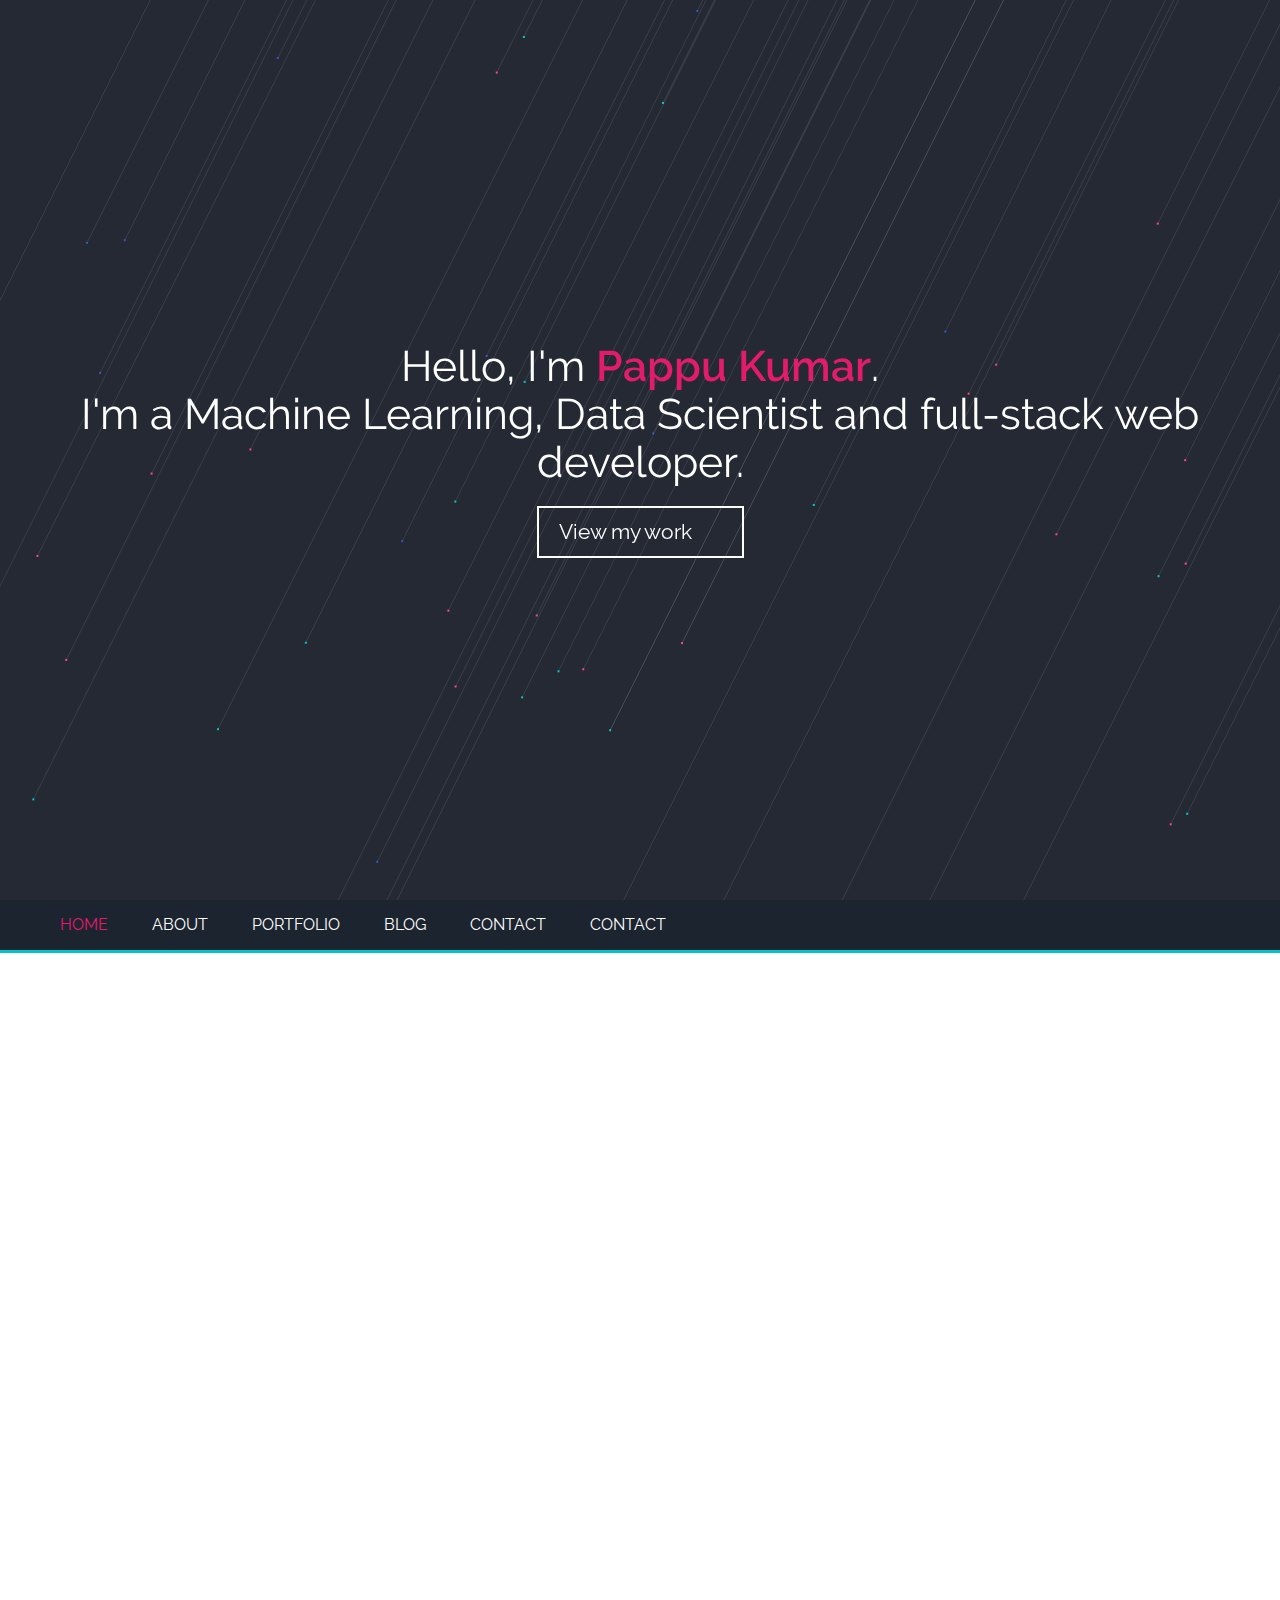
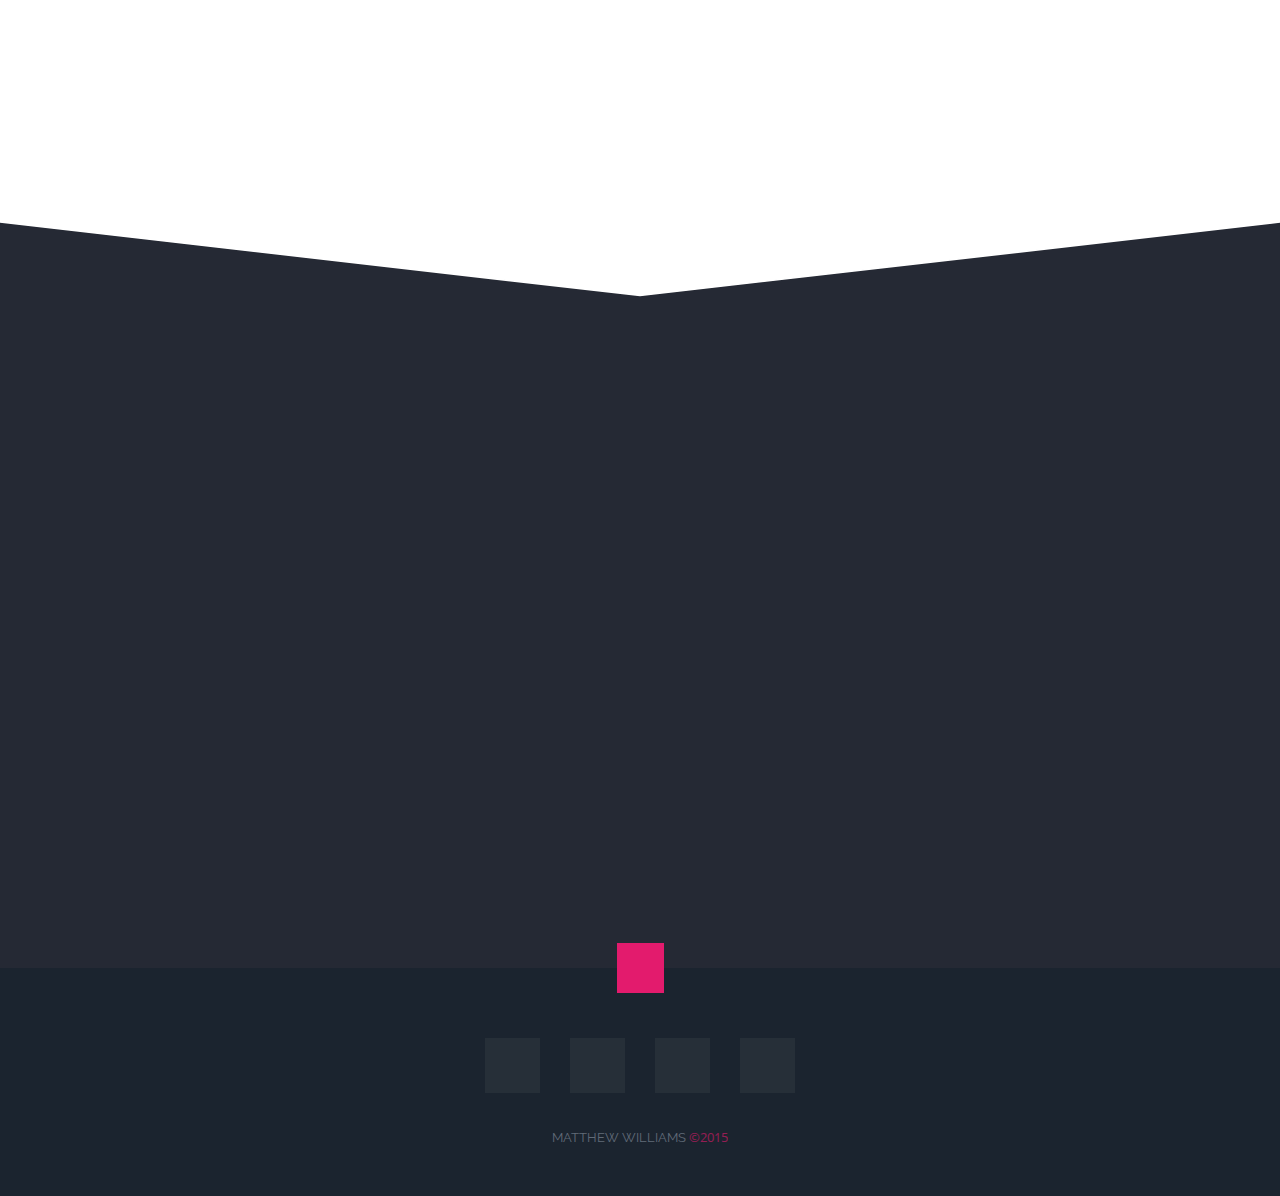
==== commit 8a005b92: "Update index.html" ====
--- a/index.html
+++ b/index.html
@@ -72,6 +72,7 @@
           <div class="page-link" dest="portfolio">portfolio</div>
           <div class="page-link" dest="blog">blog</div>
           <div class="page-link" dest="contact">contact</div>
+          <div class="page-link" dest="Resume">contact</div>
         </div>
         <i class="mdi mdi-menu"></i>
       </nav>
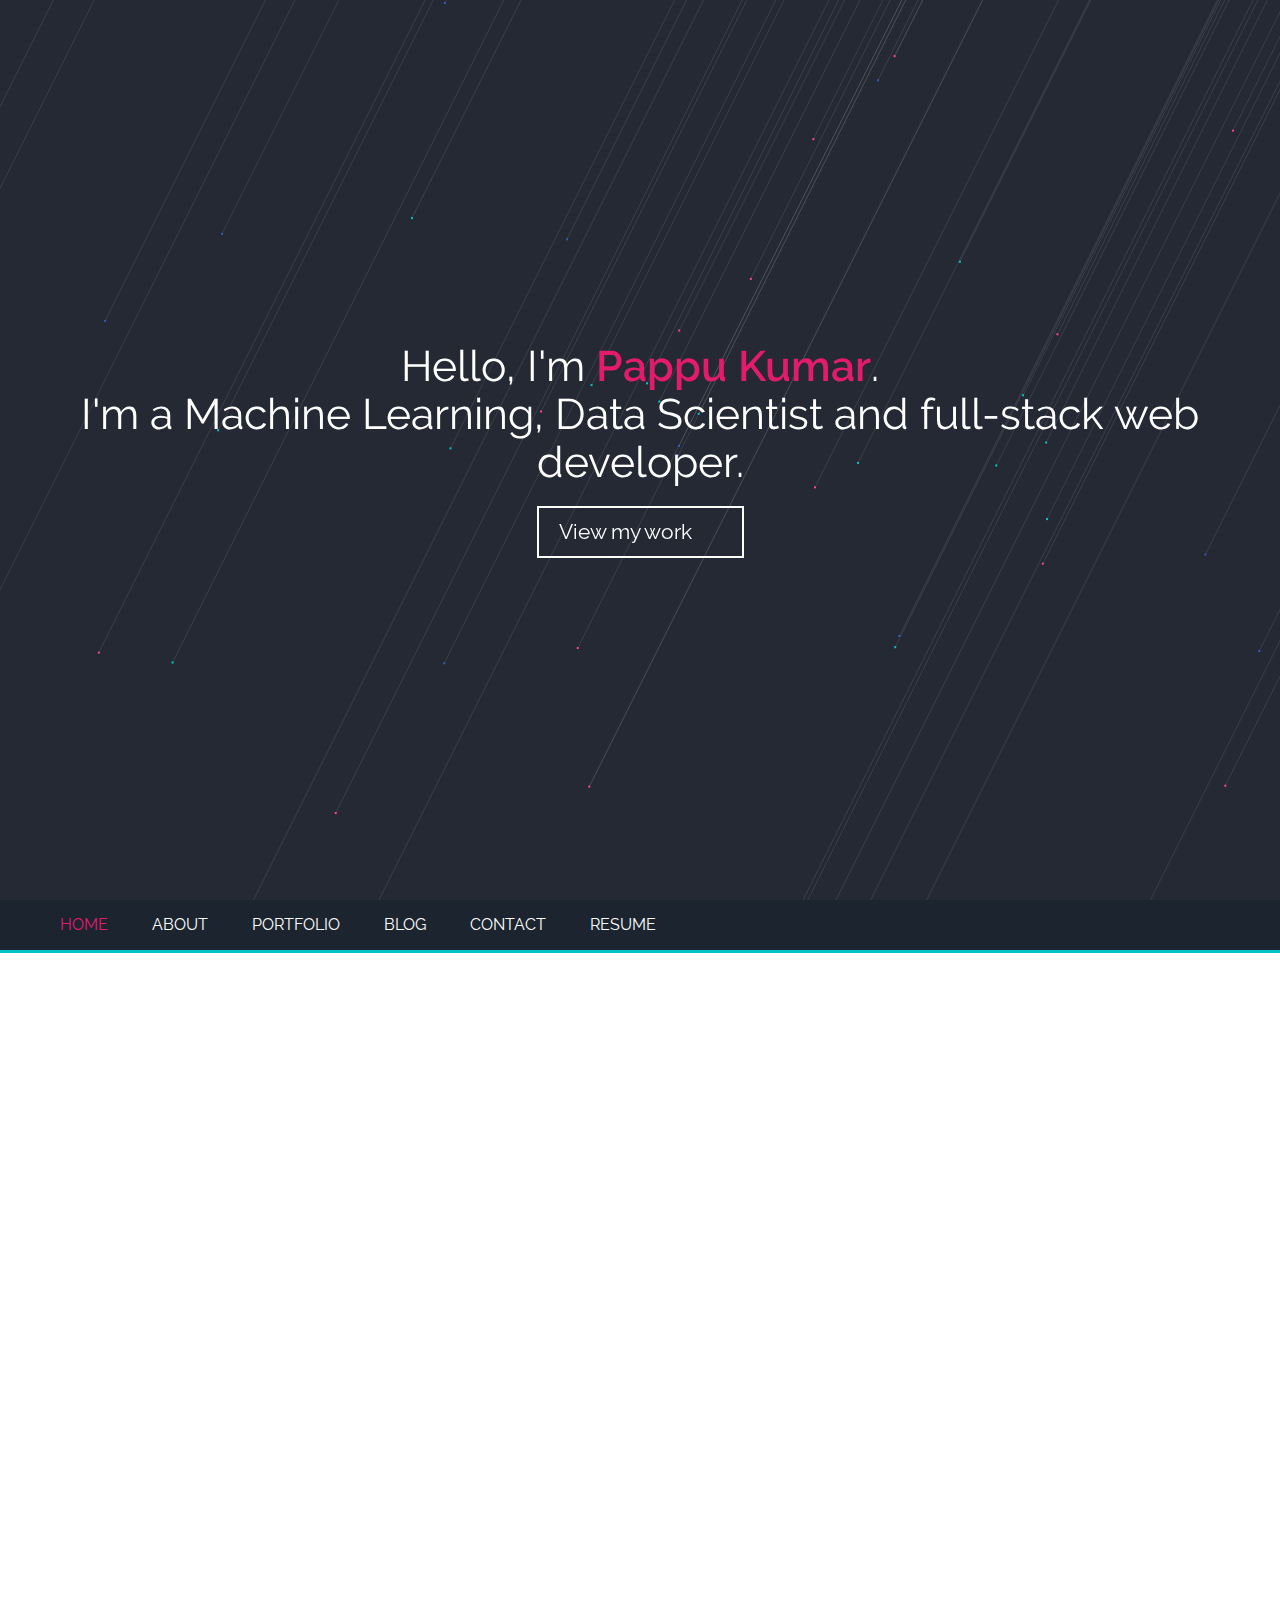
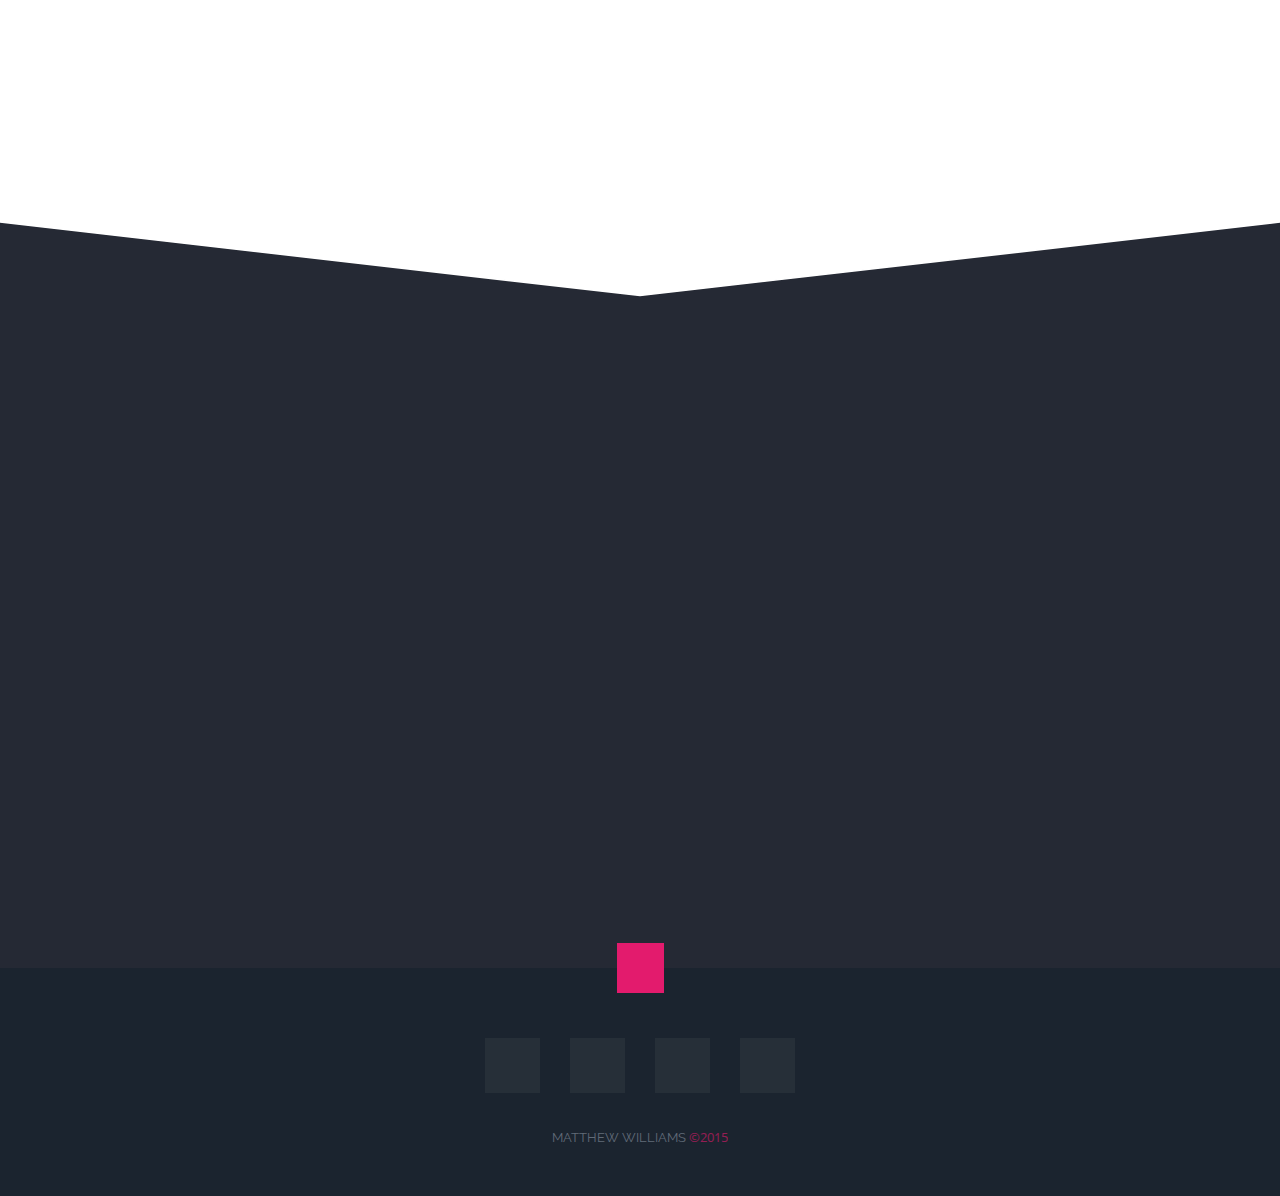
==== commit 17db875c: "Update index.html" ====
--- a/index.html
+++ b/index.html
@@ -72,7 +72,7 @@
           <div class="page-link" dest="portfolio">portfolio</div>
           <div class="page-link" dest="blog">blog</div>
           <div class="page-link" dest="contact">contact</div>
-          <div class="page-link" dest="Resume">contact</div>
+          <div class="page-link" dest="contact">Resume</div>
         </div>
         <i class="mdi mdi-menu"></i>
       </nav>
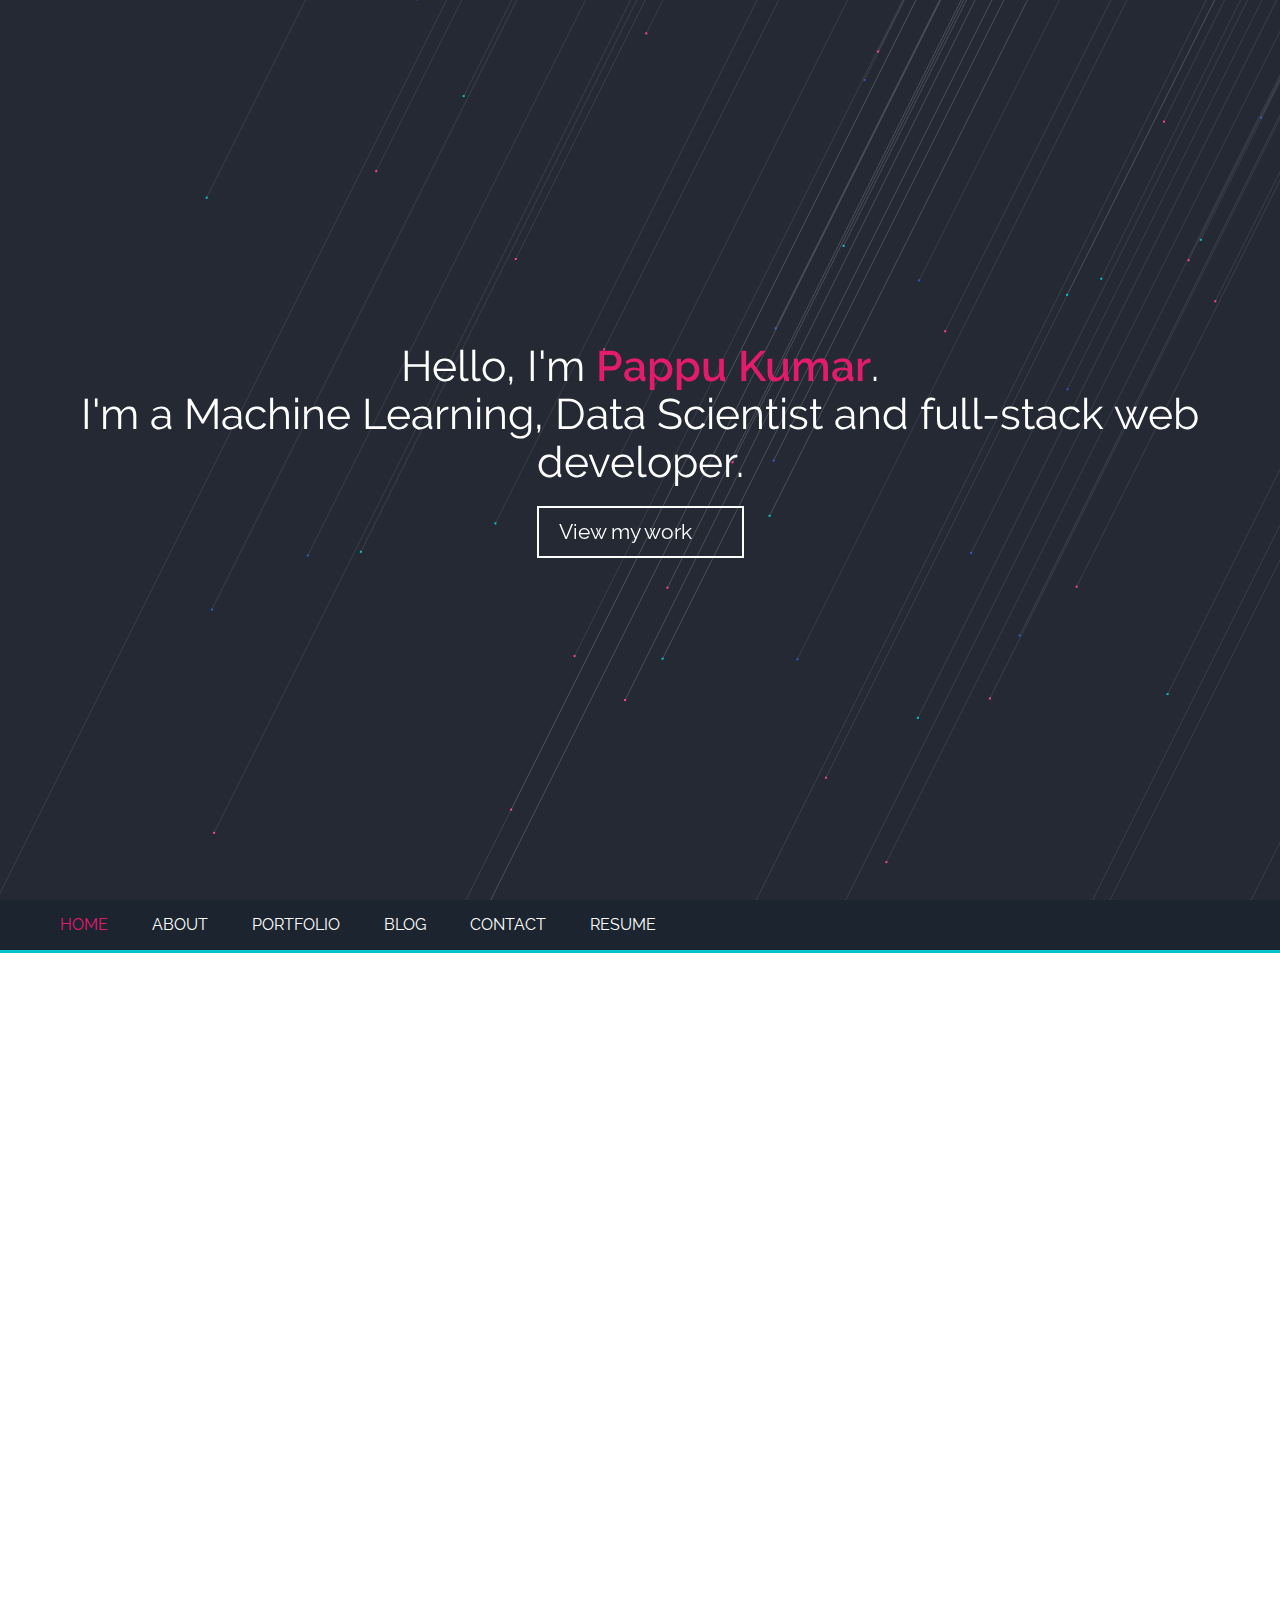
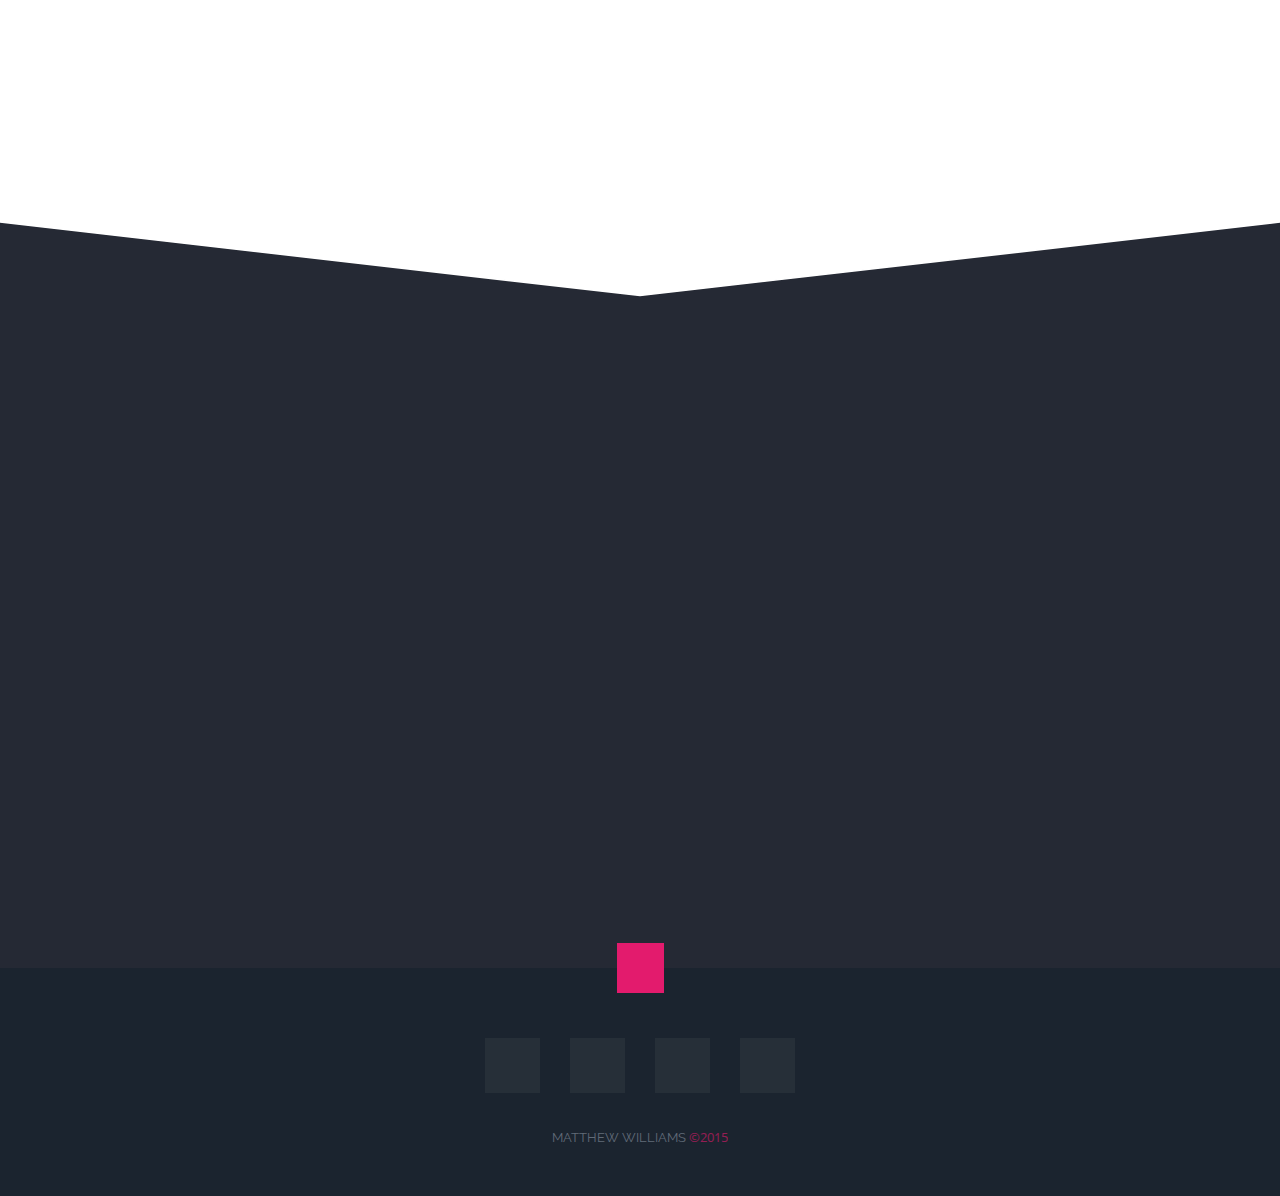
==== commit c29c333d: "Update index.html" ====
--- a/index.html
+++ b/index.html
@@ -72,7 +72,7 @@
           <div class="page-link" dest="portfolio">portfolio</div>
           <div class="page-link" dest="blog">blog</div>
           <div class="page-link" dest="contact">contact</div>
-          <div class="page-link" dest="contact">Resume</div>
+          <div class="page-link" dest="resume">Resume</div>
         </div>
         <i class="mdi mdi-menu"></i>
       </nav>
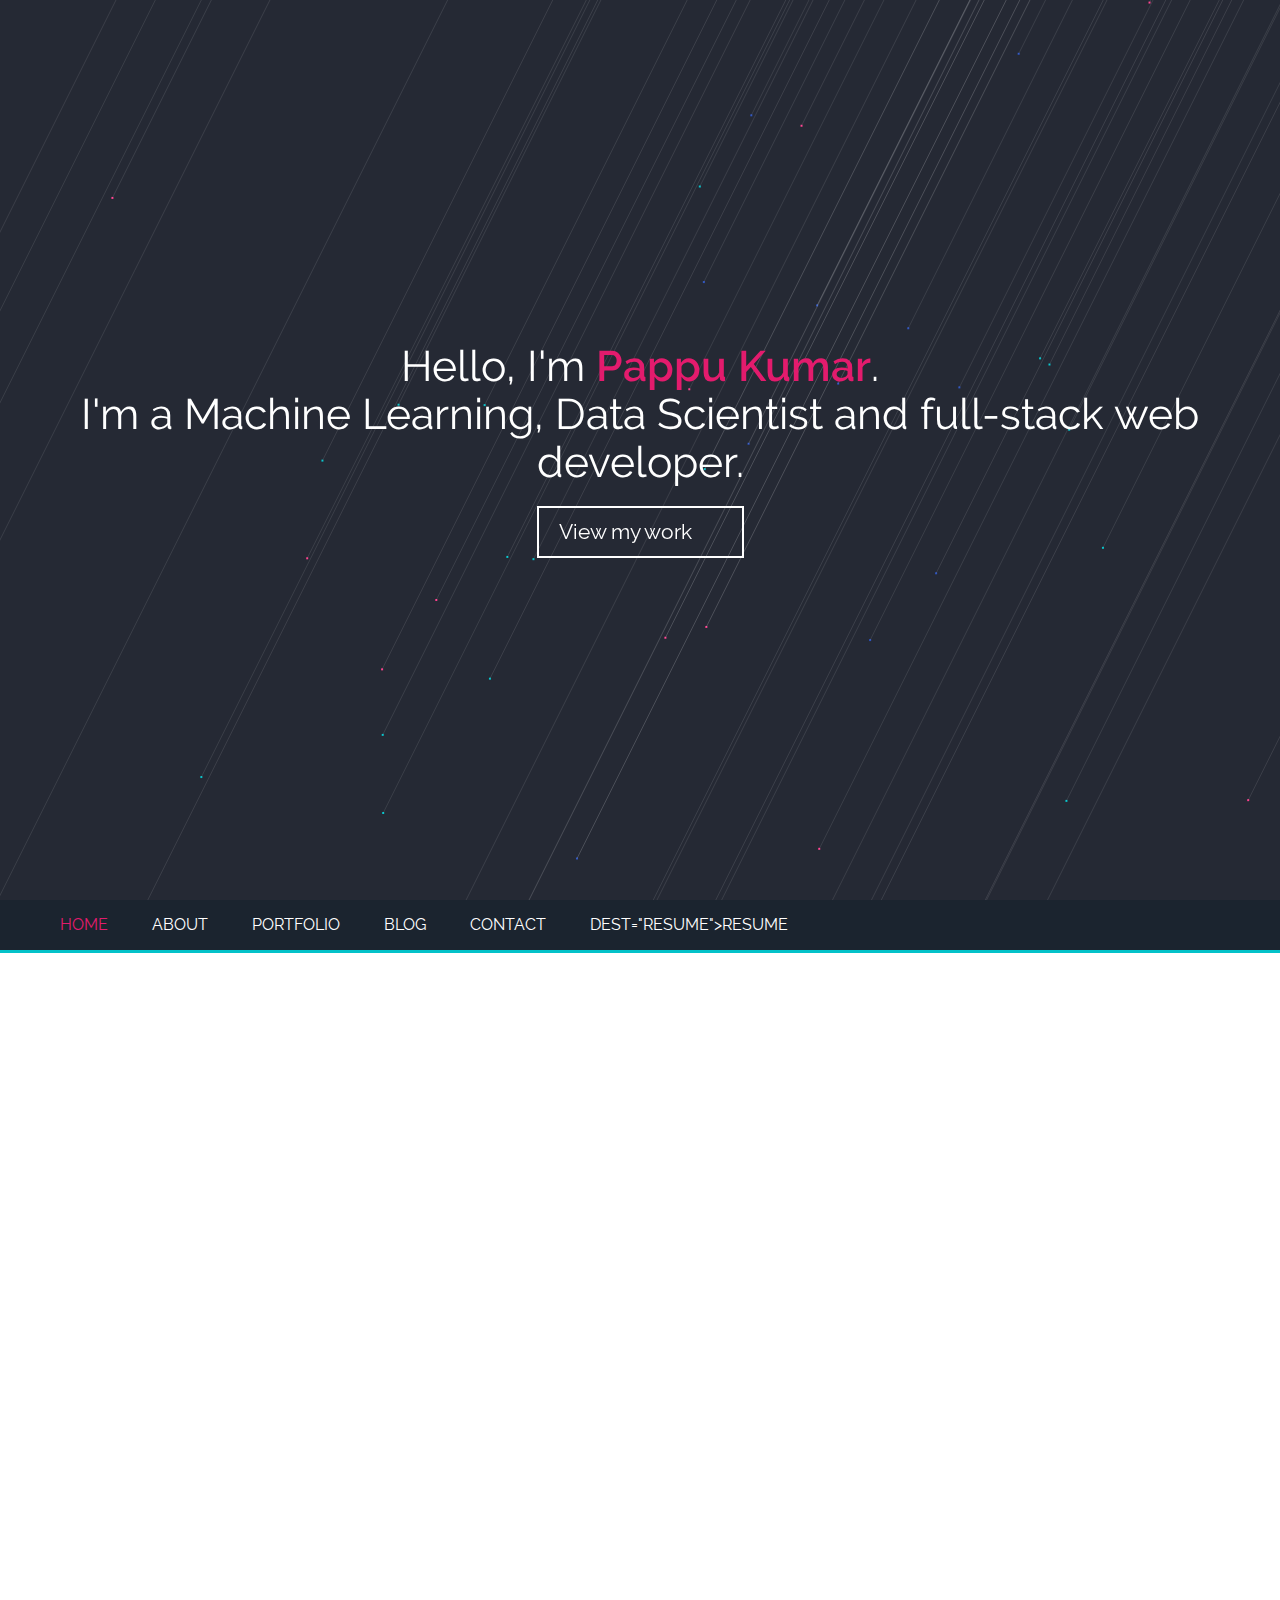
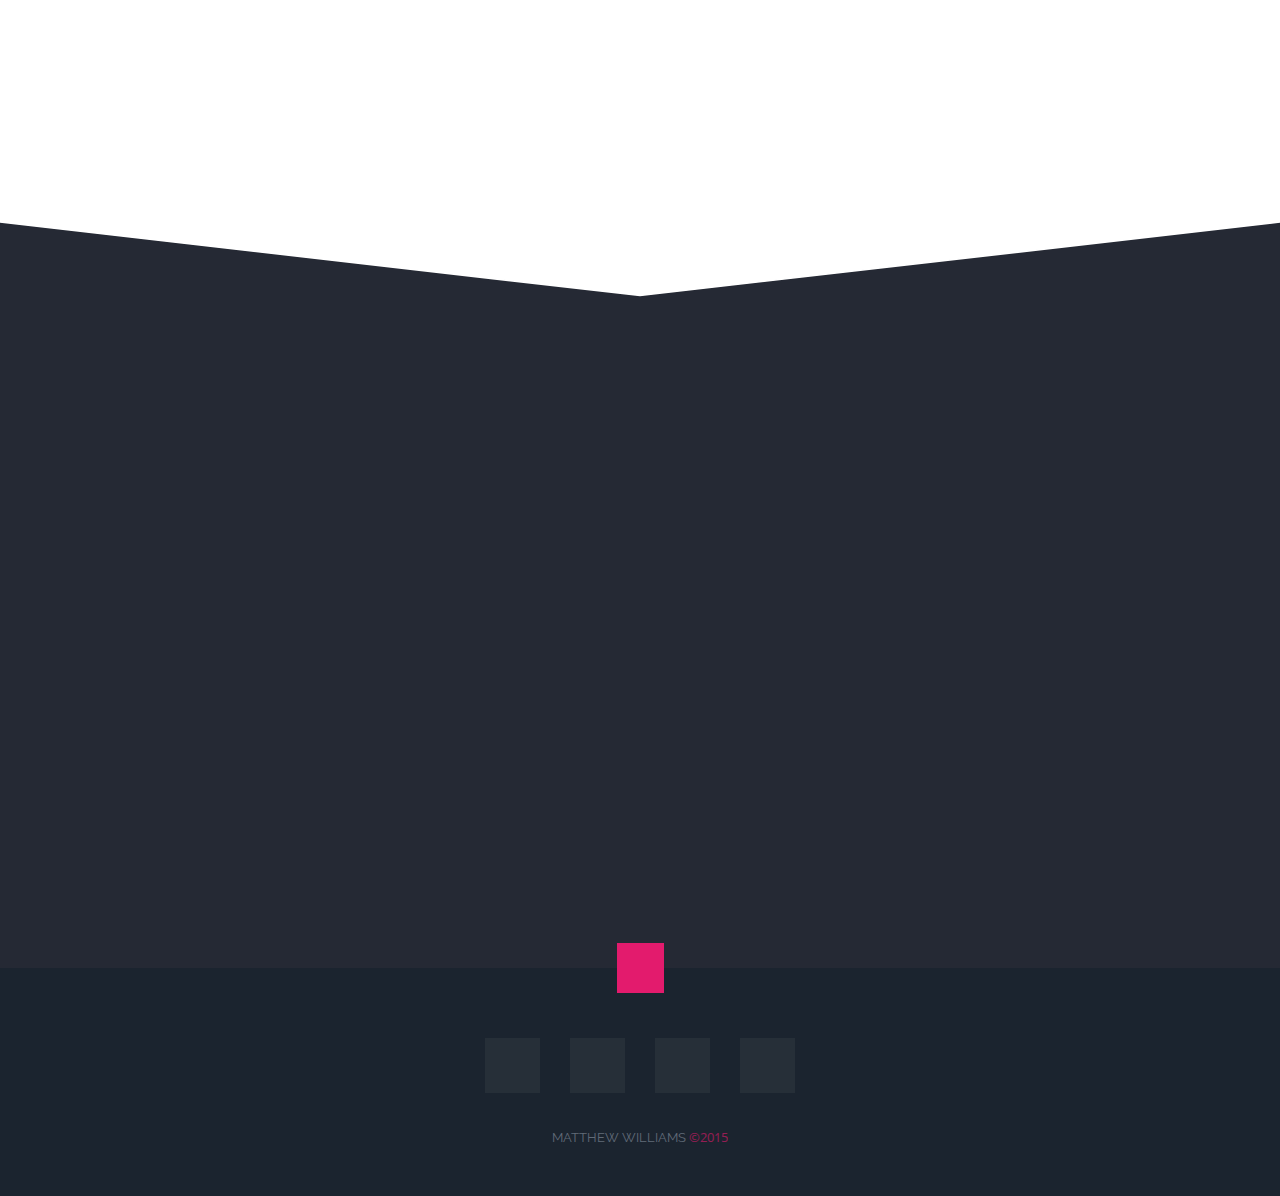
==== commit 87873ccc: "Update index.html" ====
--- a/index.html
+++ b/index.html
@@ -72,7 +72,7 @@
           <div class="page-link" dest="portfolio">portfolio</div>
           <div class="page-link" dest="blog">blog</div>
           <div class="page-link" dest="contact">contact</div>
-          <div class="page-link" dest="resume">Resume</div>
+          <div class="page-link" <a href="https://www.youtube.com">dest="resume">Resume</div>
         </div>
         <i class="mdi mdi-menu"></i>
       </nav>
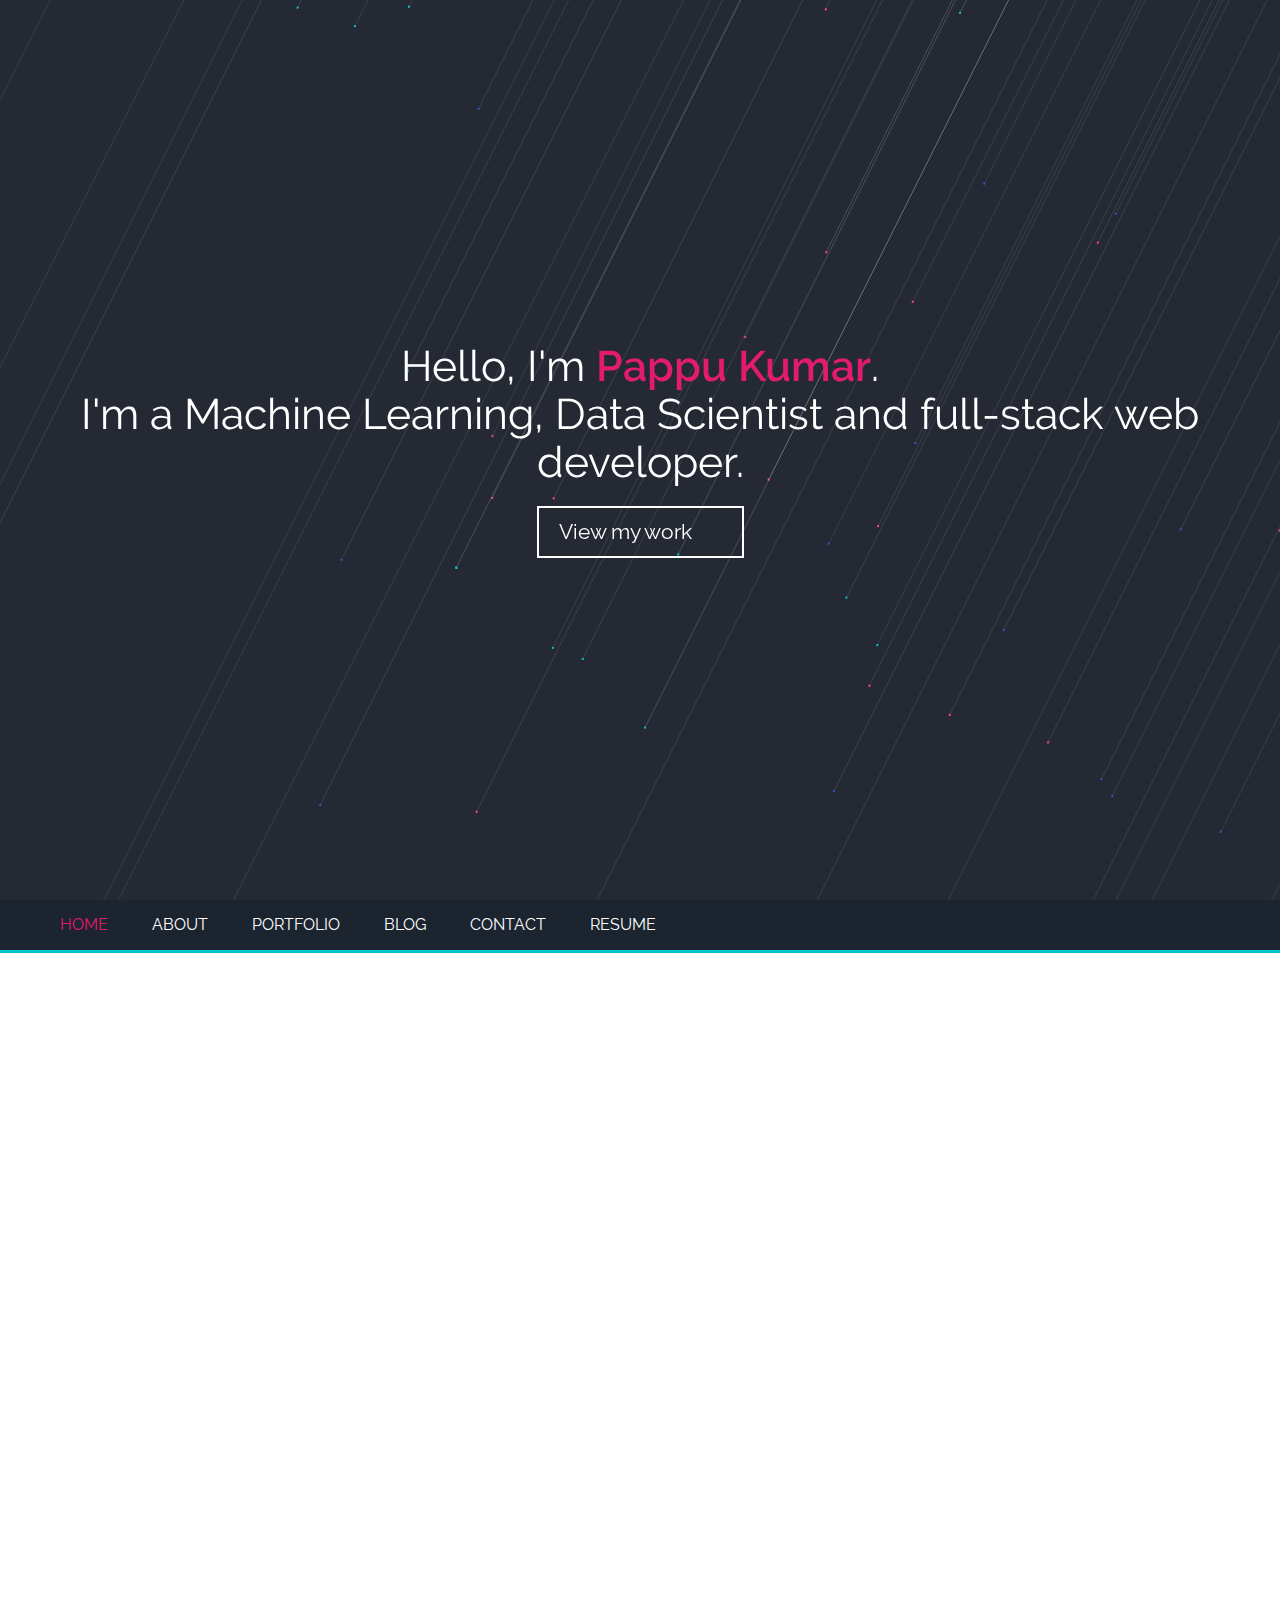
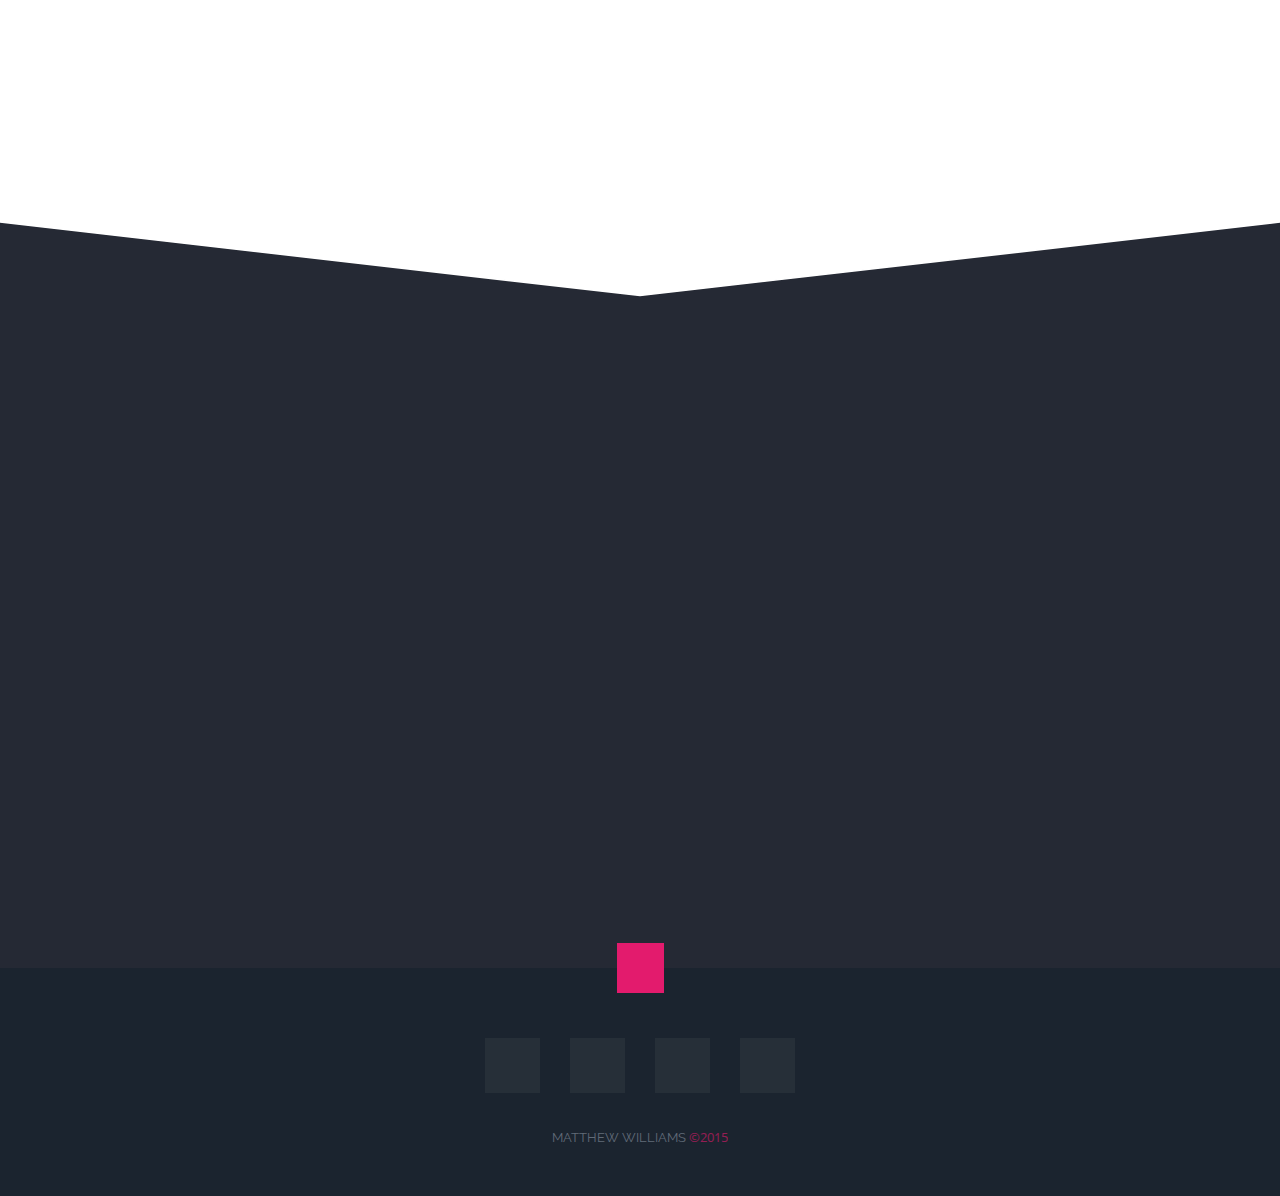
==== commit 3d763b13: "Update index.html" ====
--- a/index.html
+++ b/index.html
@@ -72,7 +72,7 @@
           <div class="page-link" dest="portfolio">portfolio</div>
           <div class="page-link" dest="blog">blog</div>
           <div class="page-link" dest="contact">contact</div>
-          <div class="page-link" <a href="https://www.youtube.com">dest="resume">Resume</div>
+          <div class="page-link" dest="https://www.youtube.com">Resume</div>
         </div>
         <i class="mdi mdi-menu"></i>
       </nav>
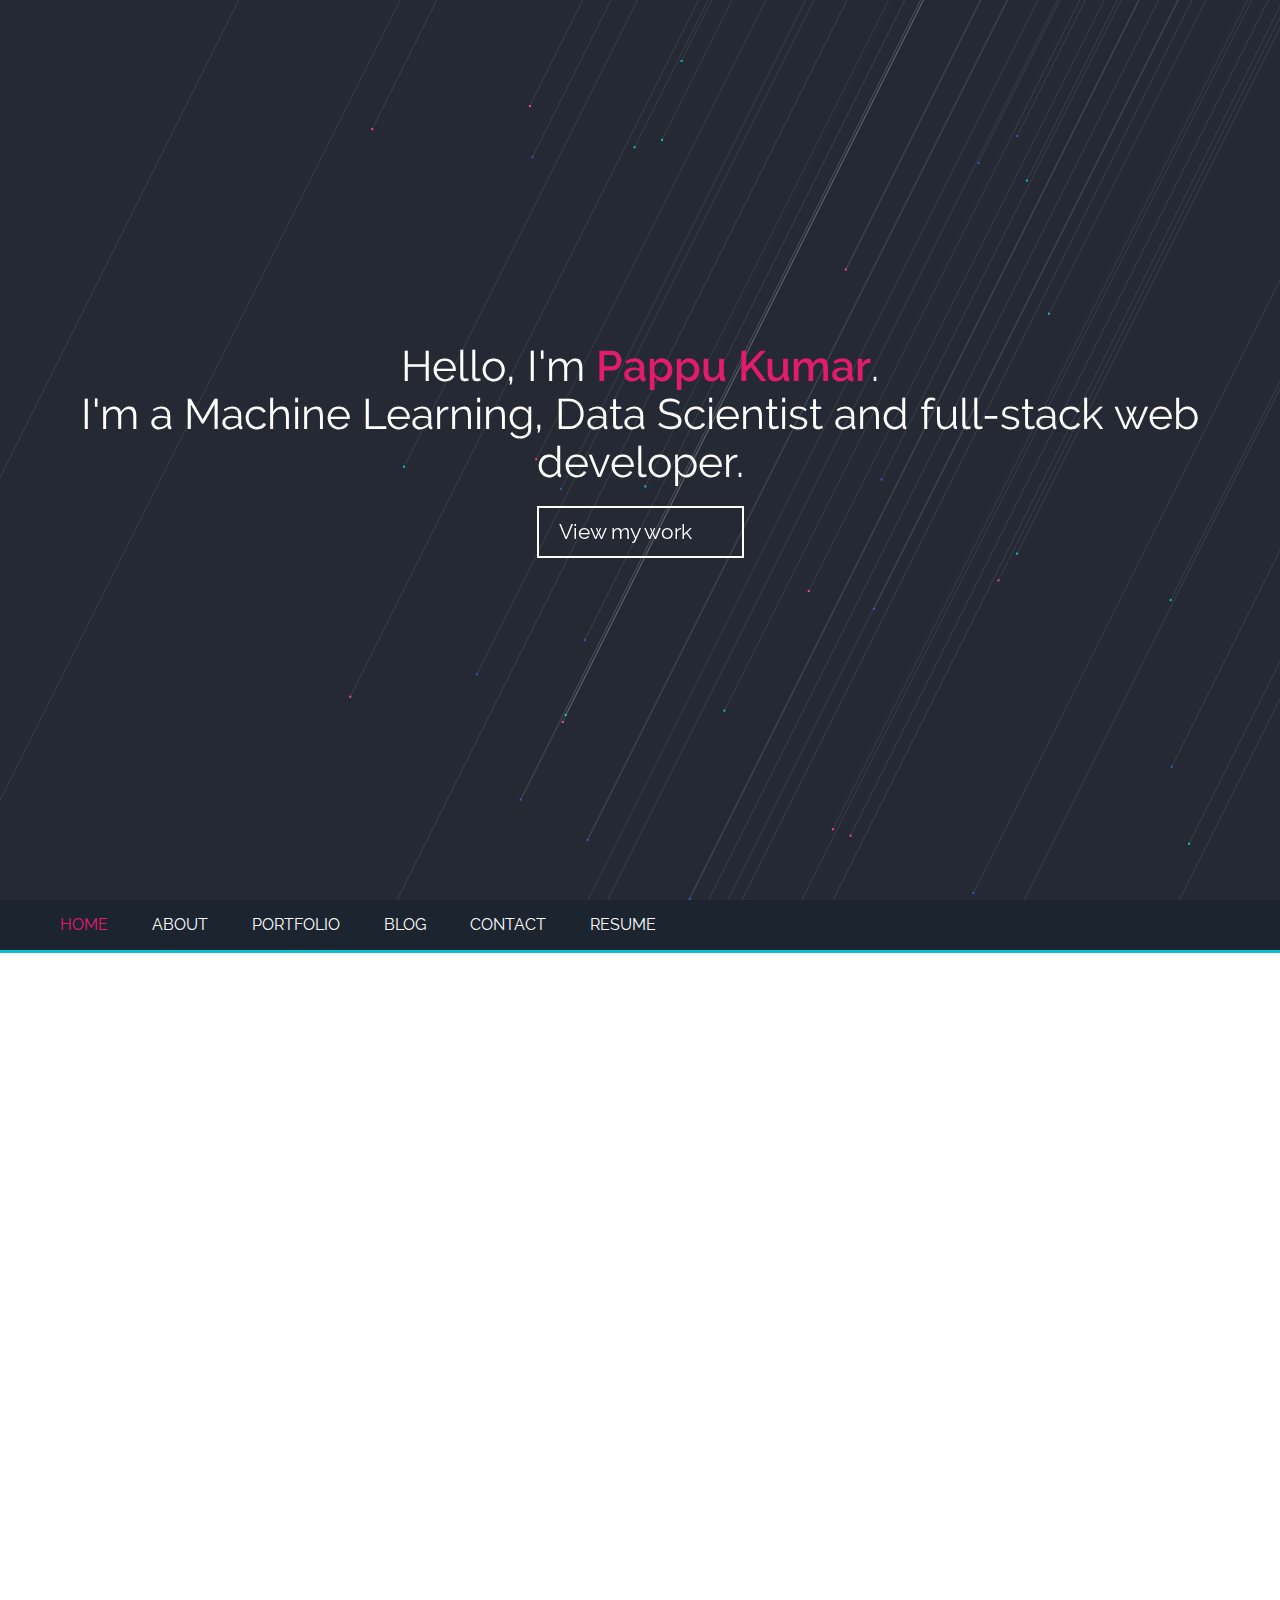
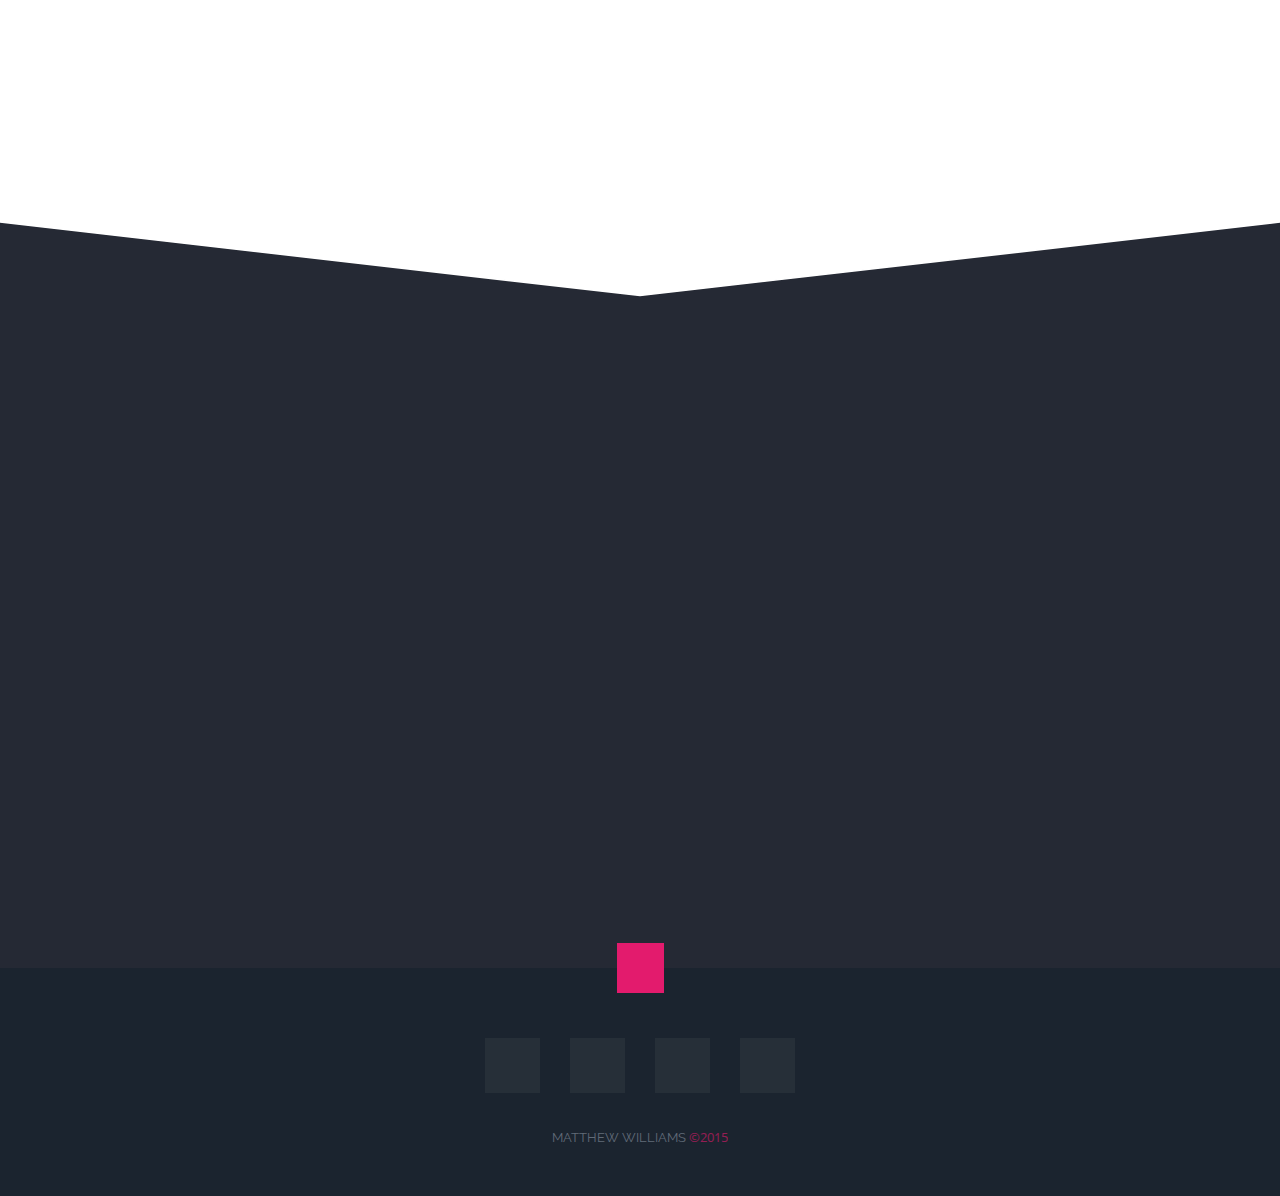
==== commit e75d105c: "Update index.html" ====
--- a/index.html
+++ b/index.html
@@ -72,7 +72,7 @@
           <div class="page-link" dest="portfolio">portfolio</div>
           <div class="page-link" dest="blog">blog</div>
           <div class="page-link" dest="contact">contact</div>
-          <div class="page-link" dest="https://www.youtube.com">Resume</div>
+          <div class="page-link" <a href="https://www.youtube.com">Resume</a></div>
         </div>
         <i class="mdi mdi-menu"></i>
       </nav>
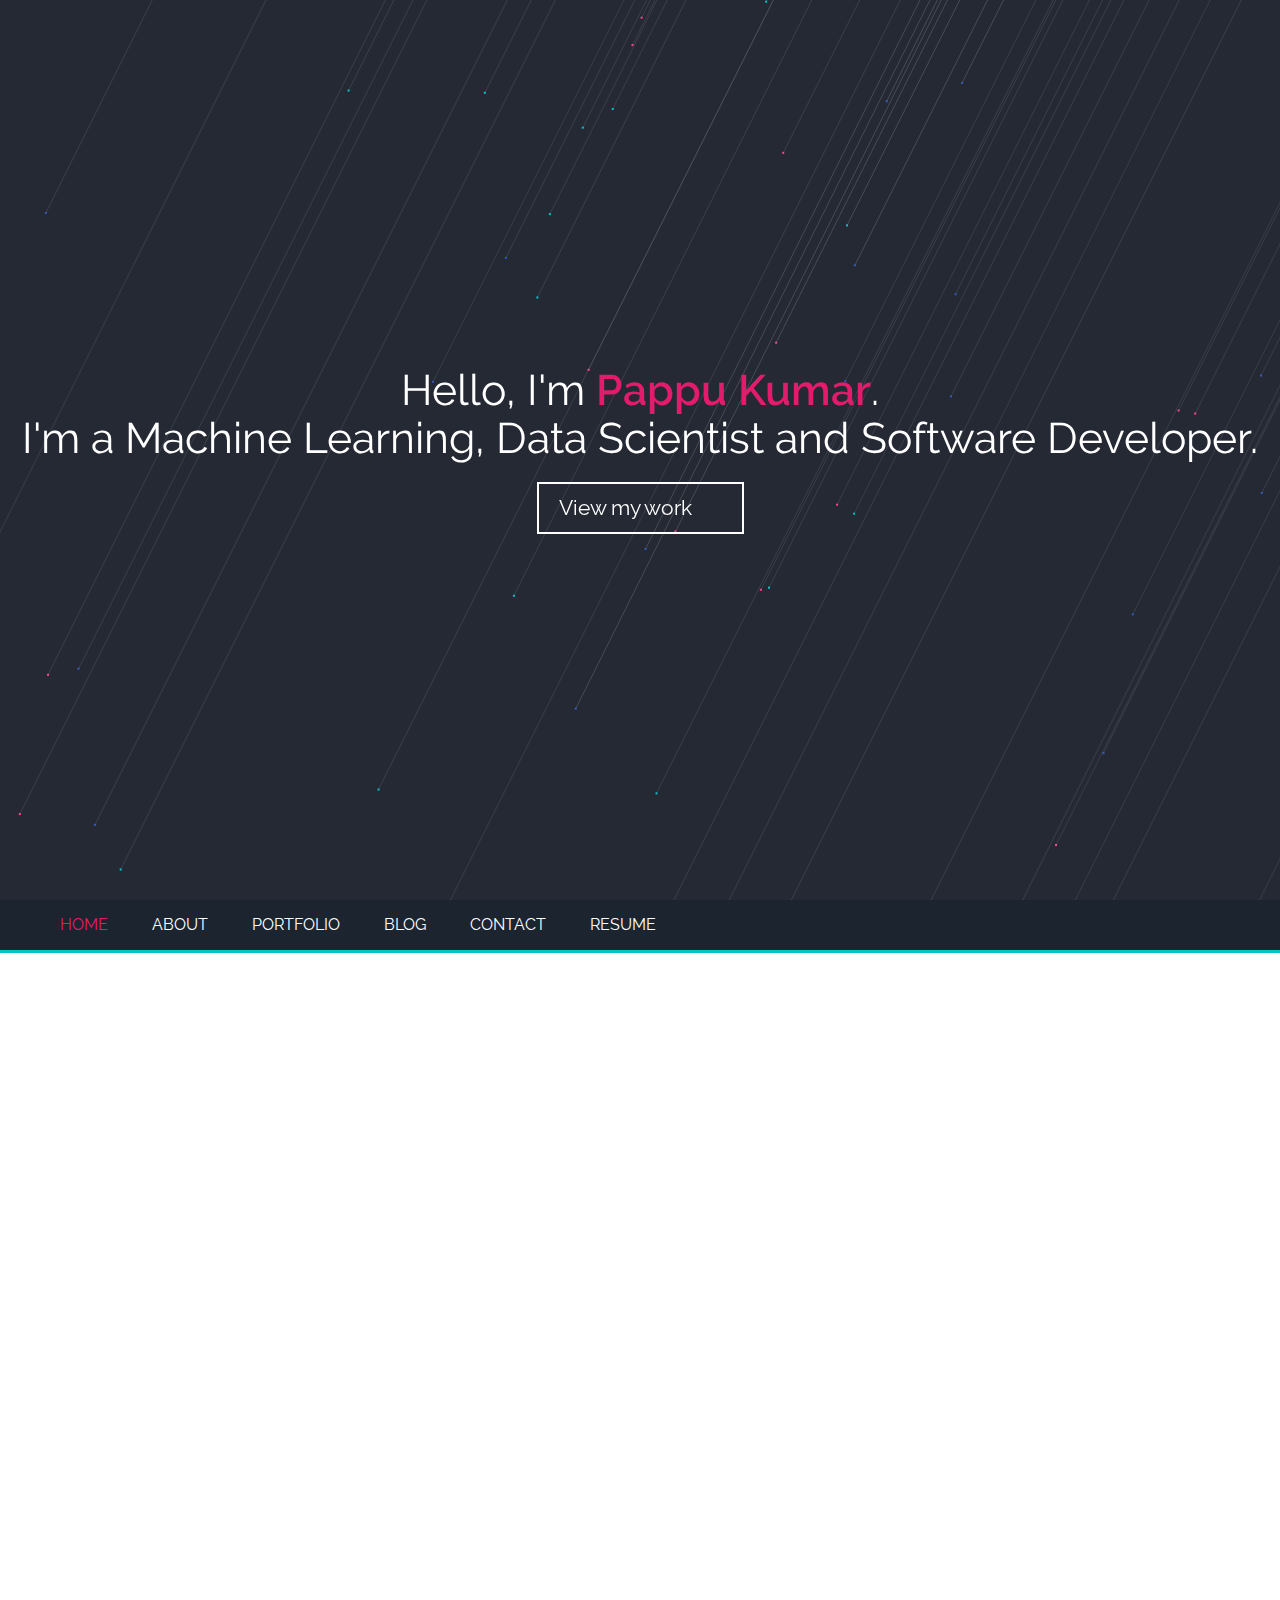
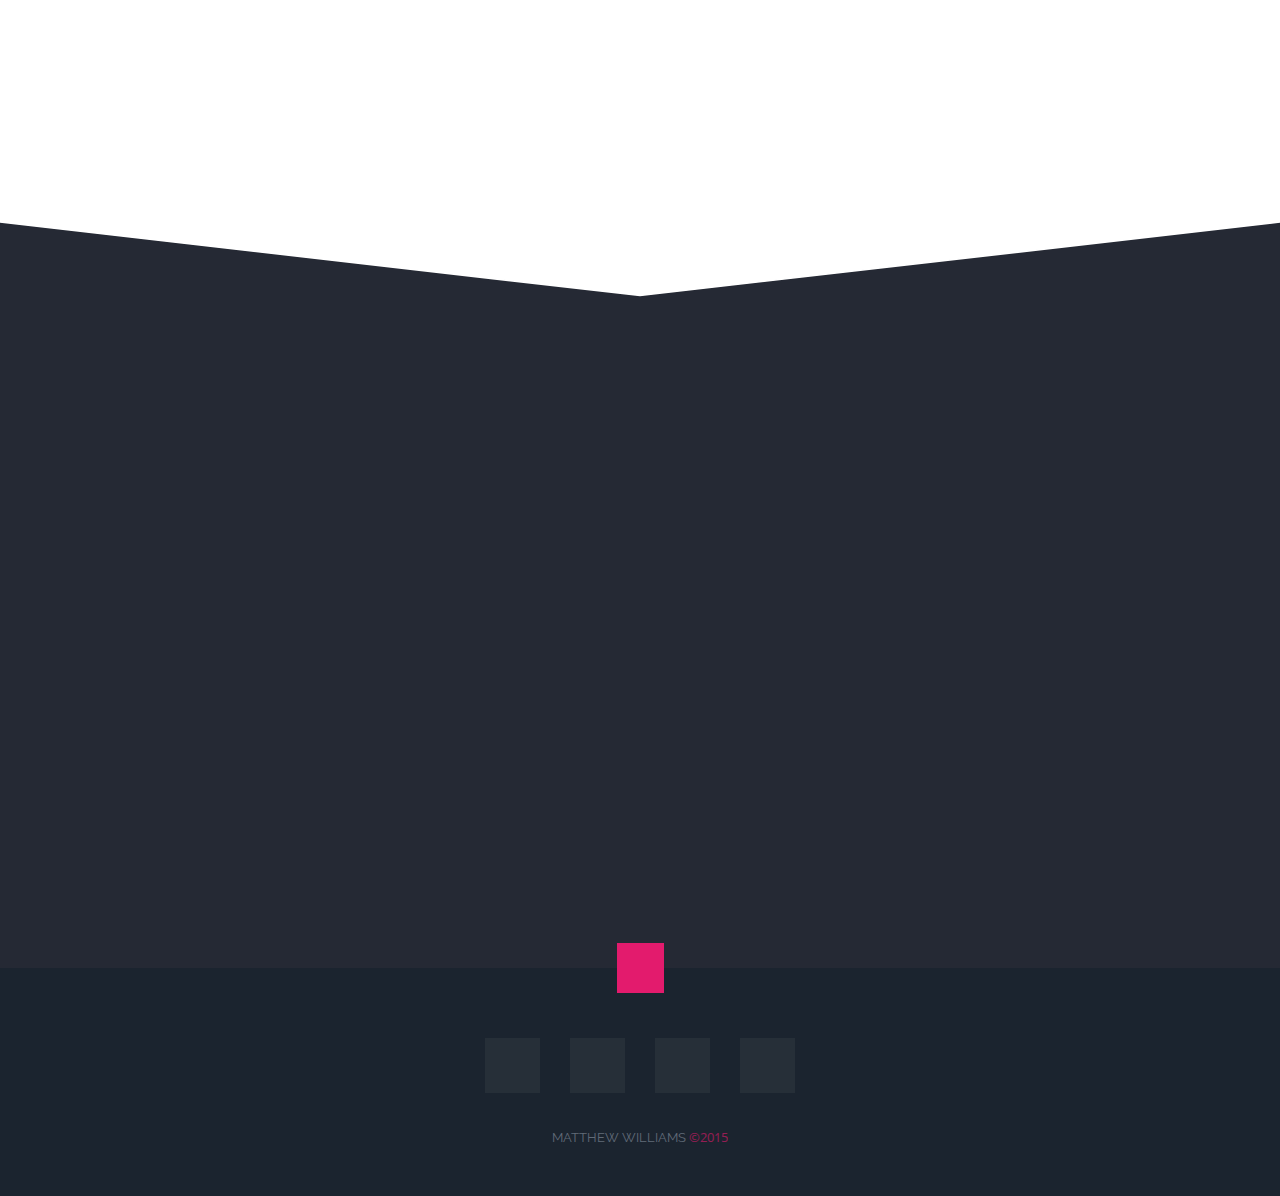
==== commit 67d973c7: "Update index.html" ====
--- a/index.html
+++ b/index.html
@@ -60,7 +60,7 @@
       <div class="text">
         Hello, I'm <span class="highlight">Pappu Kumar</span>.
         <br>
-        I'm a Machine Learning, Data Scientist and full-stack web developer.
+        I'm a Machine Learning, Data Scientist and Software Developer.
       </div>
 
       <div class="button page-link" dest="about">View my work <i class="mdi mdi-arrow-right"></i></div>
